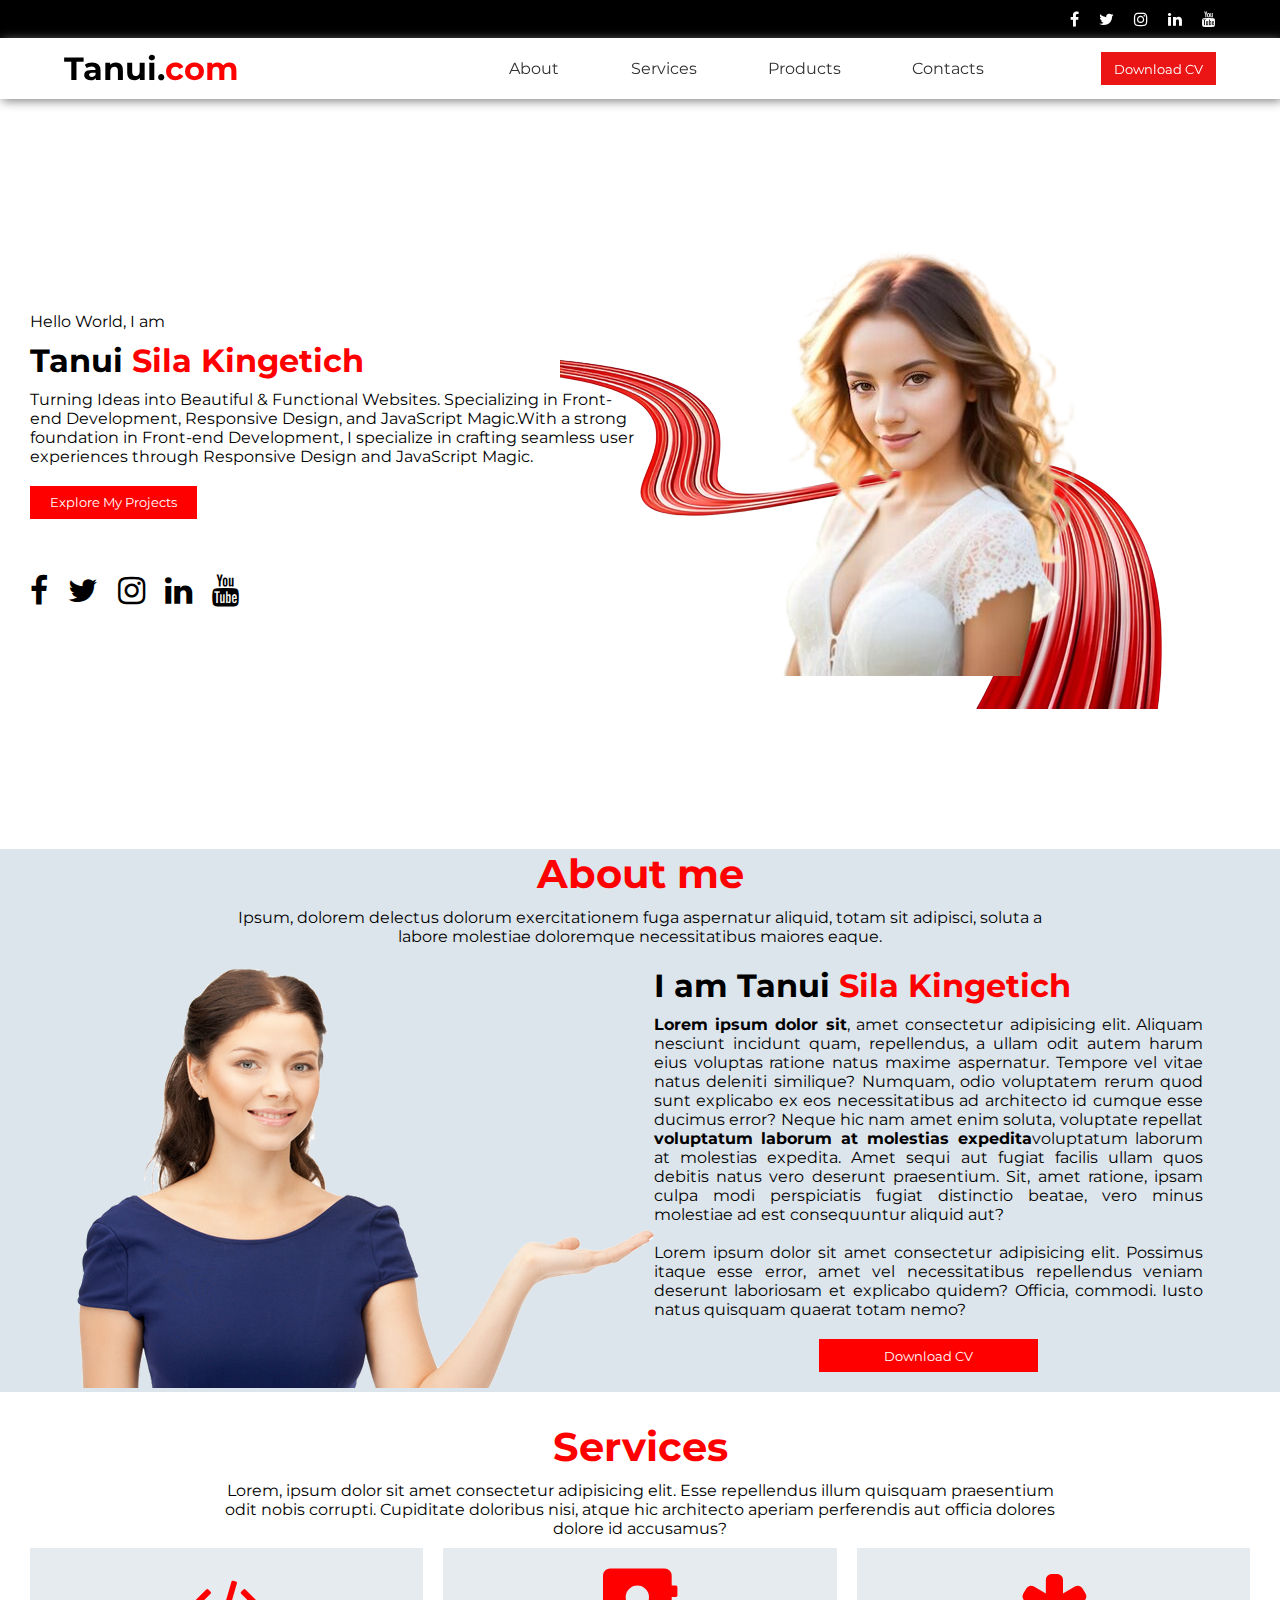
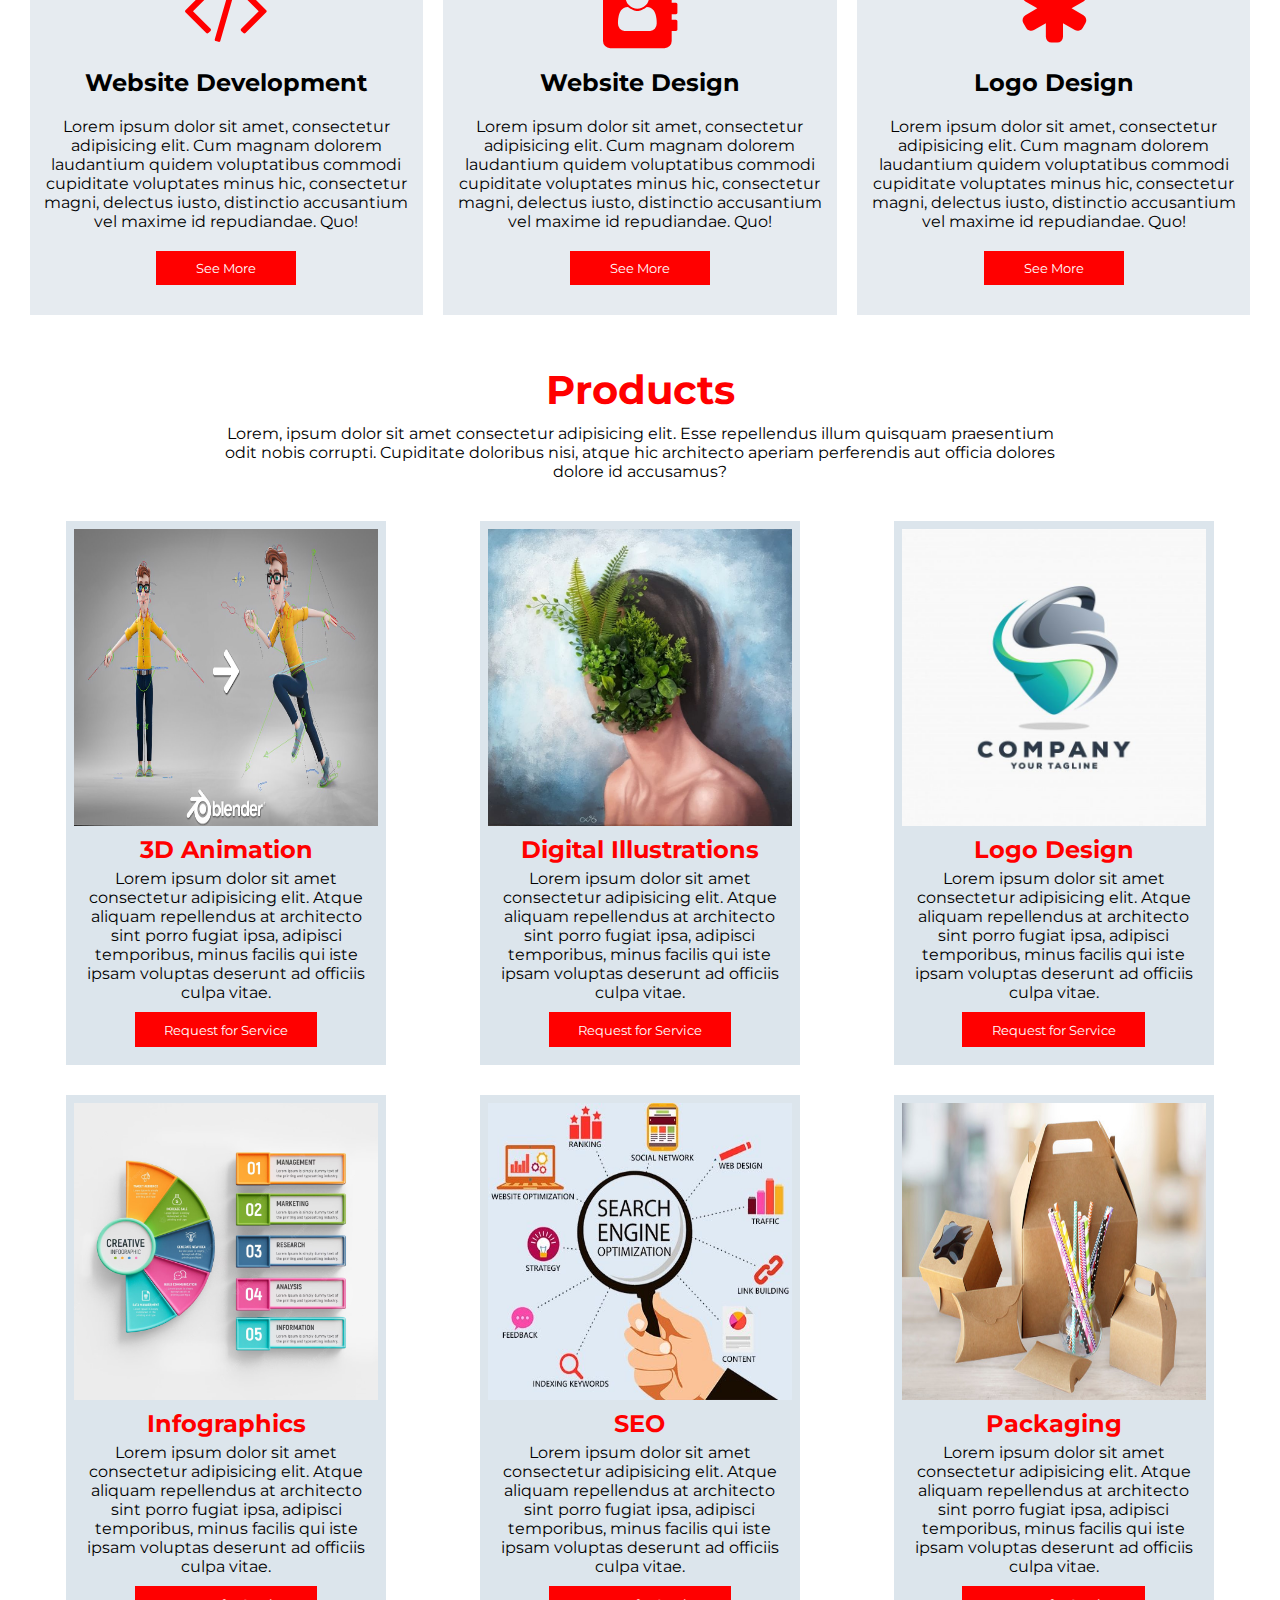
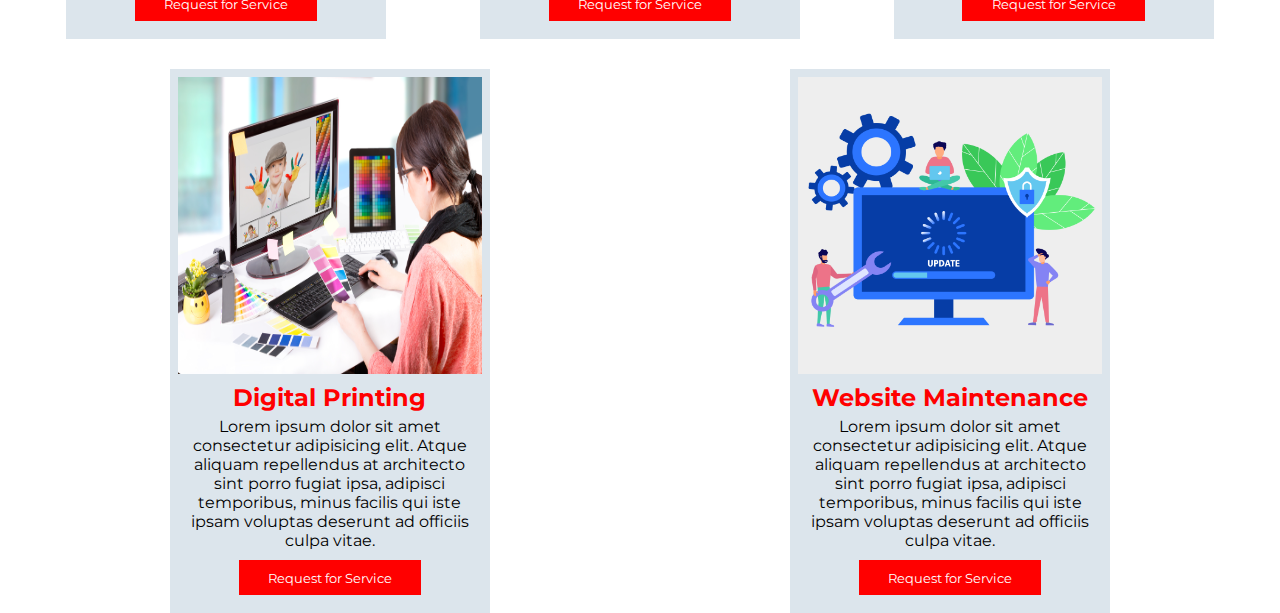
==== index.html @ 4ae43ca6 "Sixth Commit" ====
<!DOCTYPE html>
<html lang="en">
<head>
    <meta charset="UTF-8">
    <meta name="viewport" content="width=device-width, initial-scale=1.0">
    <link rel="preconnect" href="https://fonts.googleapis.com">
    <link rel="preconnect" href="https://fonts.gstatic.com" crossorigin>


    <link rel="stylesheet" href="https://cdnjs.cloudflare.com/ajax/libs/font-awesome/4.7.0/css/font-awesome.min.css">

    <link rel="shortcut icon" href="favicon.ico" type="image/x-icon">
    <link rel="stylesheet" href="portfolio.css">
    <title>My Portfolio</title>
</head>
<body>
    <nav class="one">
        <i class="fa fa-facebook" aria-hidden="true"></i>
        <i class="fa fa-twitter" aria-hidden="true"></i>
        <i class="fa fa-instagram" aria-hidden="true"></i>
        <i class="fa fa-linkedin" aria-hidden="true"></i>
        <i class="fa fa-youtube" aria-hidden="true"></i>
    </nav>

   <nav>
        
        <h1 class="logo">Tanui.<span>com</span></h1>

        <label for="nav-toggle" class="toggle-btn">
            <i class="fa fa-bars" aria-hidden="true"></i>
        </label>
        <input type="checkbox" id="nav-toggle">
       <ul class="nav-links">
            <a href="#about">
                <li>About</li>
            </a>

            <a href="#services">
                <li>Services</li>
            </a>

            <a href="#products">
                <li>Products</li>
            </a>

            <a href="#contacts">
                <li>Contacts</li>
            </a>
       </ul>

       <button class="btn_nav">Download CV</button>
   </nav>

   <div class="hero">
       <div class="hero_content">
           <p>Hello World, I am</p>
           <h1 class="hero_name">
            Tanui <span>Sila Kingetich</span>
           </h1>
           <p>Turning Ideas into Beautiful &amp; Functional Websites. Specializing in Front-end Development, Responsive Design, and JavaScript Magic.With a strong foundation in Front-end Development, I specialize in crafting seamless user experiences through Responsive Design and JavaScript Magic.</p>

           <button class="cta">Explore My Projects</button>

           <div class="icons">
                <i class="fa fa-facebook" aria-hidden="true"></i>
                <i class="fa fa-twitter" aria-hidden="true"></i>
                <i class="fa fa-instagram" aria-hidden="true"></i>
                <i class="fa fa-linkedin" aria-hidden="true"></i>
                <i class="fa fa-youtube" aria-hidden="true"></i>
           </div>
       </div>
       <!-- <img src="images/Red Art.png" alt="" class="red_art"> -->
       <img src="images/red line art.png" alt="" class="red_line_art">
       <img src="images/hero.png" alt="" class="hero_bg">
   </div>

   <div class="section about">
        <h1 class="section_header">
            About me
        </h1>
        <p class="section_text">
        Ipsum, dolorem delectus dolorum exercitationem fuga aspernatur aliquid, totam sit adipisci, soluta a labore molestiae doloremque necessitatibus maiores eaque.
        </p>
    
        <div class="about_me">
            <img src="images/Lady-PNG-Picture.png" alt="" class="about_art">
            <div class="aside">
                <h1 class="hero_name">
                I am Tanui <span>Sila Kingetich</span>
                </h1>
            
                <p><b>Lorem ipsum dolor sit</b>, amet consectetur adipisicing elit. Aliquam nesciunt incidunt quam, repellendus, a ullam odit autem harum eius voluptas ratione natus maxime aspernatur. Tempore vel vitae natus deleniti similique?
                Numquam, odio voluptatem rerum quod sunt explicabo ex eos necessitatibus ad architecto id cumque esse ducimus error? Neque hic nam amet enim soluta, voluptate repellat <b>voluptatum laborum at molestias expedita</b>voluptatum laborum at molestias expedita.
                Amet sequi aut fugiat facilis ullam quos debitis natus vero deserunt praesentium. Sit, amet ratione, ipsam culpa modi perspiciatis fugiat distinctio beatae, vero minus molestiae ad est consequuntur aliquid aut?</p>
                <br>
                <p>Lorem ipsum dolor sit amet consectetur adipisicing elit. Possimus itaque esse error, amet vel necessitatibus repellendus veniam deserunt laboriosam et explicabo quidem? Officia, commodi. Iusto natus quisquam quaerat totam nemo?</p>

                <button>Download CV</button>
            </div>
        </div>
   </div>

   <div class="section">
    <h1 class="section_header">Services</h1>
    <p class="section_text">Lorem, ipsum dolor sit amet consectetur adipisicing elit. Esse repellendus illum quisquam praesentium odit nobis corrupti. Cupiditate doloribus nisi, atque hic architecto aperiam perferendis aut officia dolores dolore id accusamus?</p>
    <div class="services">
        <div class="card">
         <i class="fa fa-code" aria-hidden="true"></i>
         <h2>Website Development</h2>
         <p>Lorem ipsum dolor sit amet, consectetur adipisicing elit. Cum magnam dolorem laudantium quidem voluptatibus commodi cupiditate voluptates minus hic, consectetur magni, delectus iusto, distinctio accusantium vel maxime id repudiandae. Quo!</p>
         <button class="card_btn">See More</button>
        </div>
 
        <div class="card">
         <i class="fa fa-address-book" aria-hidden="true"></i>
         <h2>Website Design</h2>
         <p>Lorem ipsum dolor sit amet, consectetur adipisicing elit. Cum magnam dolorem laudantium quidem voluptatibus commodi cupiditate voluptates minus hic, consectetur magni, delectus iusto, distinctio accusantium vel maxime id repudiandae. Quo!</p>
         <button class="card_btn">See More</button>
        </div>
 
        <div class="card">
         <i class="fa fa-asterisk" aria-hidden="true"></i>
         <h2>Logo Design</h2>
         <p>Lorem ipsum dolor sit amet, consectetur adipisicing elit. Cum magnam dolorem laudantium quidem voluptatibus commodi cupiditate voluptates minus hic, consectetur magni, delectus iusto, distinctio accusantium vel maxime id repudiandae. Quo!</p>
         <button class="card_btn">See More</button>
        </div>
    </div>
   </div>

   <div class="section">
        <h1 class="section_header">Products</h1>
        <p class="section_text">Lorem, ipsum dolor sit amet consectetur adipisicing elit. Esse repellendus illum quisquam praesentium odit nobis corrupti. Cupiditate doloribus nisi, atque hic architecto aperiam perferendis aut officia dolores dolore id accusamus?</p>

        <div class="products">
            <div class="cards">
                <img src="images/products/3D Anim.jpg" alt="" class="card_img">
                <h2 class="card_header">3D Animation</h2>
                <p>Lorem ipsum dolor sit amet consectetur adipisicing elit. Atque aliquam repellendus at architecto sint porro fugiat ipsa, adipisci temporibus, minus facilis qui iste ipsam voluptas deserunt ad officiis culpa vitae.</p>
                <button class="card_btn">Request for Service</button>
            </div>

            <div class="cards">
                <img src="images/products/Digital Illustrations.jpg" alt="" class="card_img">
                <h2 class="card_header">Digital Illustrations</h2>
                <p>Lorem ipsum dolor sit amet consectetur adipisicing elit. Atque aliquam repellendus at architecto sint porro fugiat ipsa, adipisci temporibus, minus facilis qui iste ipsam voluptas deserunt ad officiis culpa vitae.</p>
                <button class="card_btn">Request for Service</button>
            </div>

            <div class="cards">
                <img src="images/products/logo.jpg" alt="" class="card_img">
                <h2 class="card_header">Logo Design</h2>
                <p>Lorem ipsum dolor sit amet consectetur adipisicing elit. Atque aliquam repellendus at architecto sint porro fugiat ipsa, adipisci temporibus, minus facilis qui iste ipsam voluptas deserunt ad officiis culpa vitae.</p>
                <button class="card_btn">Request for Service</button>
            </div>

            <div class="cards">
                <img src="images/products/Infographics.jpg" alt="" class="card_img">
                <h2 class="card_header">Infographics</h2>
                <p>Lorem ipsum dolor sit amet consectetur adipisicing elit. Atque aliquam repellendus at architecto sint porro fugiat ipsa, adipisci temporibus, minus facilis qui iste ipsam voluptas deserunt ad officiis culpa vitae.</p>
                <button class="card_btn">Request for Service</button>
            </div>

            <div class="cards">
                <img src="images/products/SEO.jfif" alt="" class="card_img">
                <h2 class="card_header">SEO</h2>
                <p>Lorem ipsum dolor sit amet consectetur adipisicing elit. Atque aliquam repellendus at architecto sint porro fugiat ipsa, adipisci temporibus, minus facilis qui iste ipsam voluptas deserunt ad officiis culpa vitae.</p>
                <button class="card_btn">Request for Service</button>
            </div>

            <div class="cards">
                <img src="images/products/Packaging.jpg" alt="" class="card_img">
                <h2 class="card_header">Packaging</h2>
                <p>Lorem ipsum dolor sit amet consectetur adipisicing elit. Atque aliquam repellendus at architecto sint porro fugiat ipsa, adipisci temporibus, minus facilis qui iste ipsam voluptas deserunt ad officiis culpa vitae.</p>
                <button class="card_btn">Request for Service</button>
            </div>

            <div class="cards">
                <img src="images/products/Print.jpg" alt="" class="card_img">
                <h2 class="card_header">Digital Printing</h2>
                <p>Lorem ipsum dolor sit amet consectetur adipisicing elit. Atque aliquam repellendus at architecto sint porro fugiat ipsa, adipisci temporibus, minus facilis qui iste ipsam voluptas deserunt ad officiis culpa vitae.</p>
                <button class="card_btn">Request for Service</button>
            </div>

            <div class="cards">
                <img src="images/products/Website Maintenance and Support.png" alt="" class="card_img">
                <h2 class="card_header">Website Maintenance</h2>
                <p>Lorem ipsum dolor sit amet consectetur adipisicing elit. Atque aliquam repellendus at architecto sint porro fugiat ipsa, adipisci temporibus, minus facilis qui iste ipsam voluptas deserunt ad officiis culpa vitae.</p>
                <button class="card_btn">Request for Service</button>
            </div>
        </div>
   </div>
</body>
</html>
---- portfolio.css ----
@import url('https://fonts.googleapis.com/css2?family=Alata&family=Montserrat:ital,wght@0,100;0,200;0,300;0,400;0,500;0,600;0,700;0,800;0,900;1,100;1,200;1,300;1,400;1,600;1,700;1,800;1,900&family=Poppins:ital,wght@0,100;0,400;0,500;0,600;0,700;0,800;0,900;1,100;1,400;1,500;1,600;1,700;1,800;1,900&family=Roboto:ital,wght@0,100;0,300;0,400;0,500;0,700;0,900;1,100;1,300;1,400;1,500;1,700;1,900&display=swap');

*{
    font-family: Montserrat;
    padding: 0px;
    margin: 0px;
    box-sizing: border-box;
}

/* ################################################################# */

/* HEADER SECTION */

/* ################################################################# */
.one{
    background-color: #000000;
    color: white;
    justify-content: end;
    gap: 20px;
}

/* ################################################################# */

/* NAV SECTION */

/* ################################################################# */
nav{
    display: flex;
    box-shadow: 2px 2px 10px gray;
    justify-content: space-between;
    background-color: white;
    padding: 11px 5%;
    align-items: center;
    position: sticky;
    top: 0px;
    z-index: 12;
}
.logo{
    font-size: 2rem;
    position: relative;
}
span{
    color: red;
}
ul{
    display: flex;
    gap: 15%;
    list-style: none;
}

a{
    text-decoration: none;
    color: rgb(51, 48, 48);
}
li{
    padding: 10px;
}
li:hover{
    background-color: red;
    color: white;
}

.btn_nav{
    width: 10%;
    height: 33px;
    border: none;
    outline: none;
    transition: .2s;
    background-color: rgb(235, 21, 21);
    color: white;
}
.btn_nav:hover{
    background-color: rgb(175, 9, 9);
    color: white;
}

/* Add this style to control the toggle button */
.toggle-btn {
    background: none;
    border: none;
    cursor: pointer;
    font-size: 1.5rem;
    display: none;
}

/* Hide the nav links initially */
.nav-links {
    display: flex;
}
#nav-toggle{
    display: none;
}

/* Media query for small screens */
@media screen and (max-width: 960px) {
    .nav-links {
        display: flex;
        justify-content: start;
        gap: 0px;
    }
    .btn_nav{
        display: none;
    }
}
/* Media query for small screens */
@media screen and (max-width: 768px) {
    .toggle-btn {
        display: block;
        margin-left: auto;
    }

    .btn_nav{
        display: none;
    }

    /* Show the navigation links when the toggle is checked */
    input[type="checkbox"]:checked + .nav-links {
        display: flex;
        flex-direction: column;
        gap: 10px;
        position: absolute;
        top: 62px;
        right: 0;
        background-color: white;
        width: 100%;
        box-shadow: 2px 2px 10px gray;
        padding: 10px;
        z-index: 11;
    }

    .nav-links a {
        color: rgb(51, 48, 48);
    }

    .nav-links{
        display: none;
    }

    /* Adjust position of Download CV button */
    .btn_nav {
        width: 100%;
        margin-top: 10px;
    }
}
/* ################################################################# */

/* HERO SECTION */

/* ################################################################# */

.hero{
    height: 80vh;
    display: flex;
    align-items: center;
    padding: 30px;
    position: relative;
}
.hero_name{
    margin: 10px 0px;
}
.hero_content{
    width: 50%;
}
.cta{
    margin: 20px 0px;
    color: white;
    background-color: red;
    height: 33px;
    padding:0px 20px;
    border:none;
    outline: none;
}
.cta:hover{
    background-color: rgb(230, 62, 62);
}
.icons{
    display: flex;
    gap: 20px;
    margin-top: 4vh;
}
.icons .fa{
    font-size: 2rem;
    color: rgb(0, 0, 0);
}
.icons .fa:hover{
    color: red;
}


.red_line_art{
    position: absolute;
    right: 70px;   
    bottom: 110px;    
    z-index: -1;                                                          
}
/* Media query for small screens */
@media screen and (max-width: 960px) {
    .hero{
        height: 80vh;
        display: flex;
        align-items: center;
        padding: 30px;
        position: relative;
    } 
    .red_line_art{
        position: absolute;
        right: 0px;   
       top: 190px;    
        z-index: -1;  
        width: 150%;                                                        
    }
    .hero_bg{
        position: absolute;
        top:180px;
        right: -200px;
    }
    .hero_content{
        width: 50%;
    }
    .hero_content{
        width: 60%;
    }
}
/* ################################################################# */

/* ABOUT ME */

/* ################################################################# */

.section{
    width: 100%;
    /* background-image: radial-gradient(rgb(197, 189, 189),rgb(4, 144, 144)); */
}
.about{
    background-color: rgb(220, 229, 236);
}
.section .section_header{
    color: red;
    text-align: center;
    font-size: 2.5rem;
}
.section_text{
    text-align: center;
    width: 100%;
    margin:10px auto;
}
.about_me{
    display: flex;
    justify-content: space-between;
    padding:0px 6%;
    align-items: center;
    position: relative;
    
}
.aside{
    width: 50%;
}
.aside p{
    text-align: justify;
}
.aside button{
    background-color: red;
    width: 40%;
    margin:20px auto;
    display: block;
    color: white;
    border: none;
    height: 33px;
}
.aside button:hover{
    background-color: rgb(209, 26, 26);
}

/* Media query for small screens */
@media screen and (max-width: 768px) {
    .section_text{
        text-align: center;
        /* width: 100%; */
        /* margin:10px auto; */
    }
    .about_me{
        display: flex;
        flex-direction: column;
        padding:0px 6%;
        align-items: center;
        position: relative;  
    }
    .hero_name{
        font-size: 1.5rem;
        margin-bottom: 30px;
    }
    .about_art{
        width:100%;
    }
    .aside{
        width: 100%;
    }
}

/* ################################################################# */

/* SERVICES */

/* ################################################################# */
.section_header{
    text-align: center;
    color: red;
    margin-top: 30px;
}

.section_text{
    width: 65%;
}
.services{
    display: flex;
    justify-content:space-around;
    align-items: center;
    flex-wrap: wrap;

    gap: 1%;
    width: 96%;
    margin: auto;
}
.services .card{
    width: 32%;
    background-color: rgb(230, 235, 240);
    padding: 10px;
    text-align: center;
    transition: all .3s;
    min-width: 320px;
    justify-content: space-around;
    margin-bottom: 20px;
}
.services .card:hover{
    box-shadow:1px 1px 10px gray;
}
.services .card .fa{
    font-size: 5rem;
    text-align: center;
    display: block;
    margin: 10px;
    color: red;
}
.services .card h2{
    margin: 20px 0px;
}
.services .card .card_btn{
    margin: 20px 0px;
    height: 34px;
    padding: 0px 40px;
    border: none;
    background-color: red;
    color: white;
}
.services .card .card_btn:hover{
    background-color: rgb(204, 58, 58);
}



/* ################################################################# */

/* Products */

/* ################################################################# */


.products{
    display: flex;
    justify-content:space-around;
    align-items: center;
    flex-wrap: wrap;

    gap: 1%;
    width: 96%;
    margin: auto;
}

.products .cards{
    width:24%;
    margin-top: 30px;
    text-align: center;
    padding: 8px;
    background-color: rgb(220, 229, 236);
    min-width:320px;
    /* max-width: 450px; */
}

.products .cards .card_img{
    width: 100%;
    height:33vh;
}
.products .cards  .card_header{
    margin: 5px 0px;
    color: red;
}

.products .cards .card_btn{
    background-color: red;
    color: white;
    width: 60%;
    margin:10px 0px;
    height: 35px;
    border: none;
}
.products .cards .card_btn:hover{
    background-color: rgb(211, 40, 40);
}
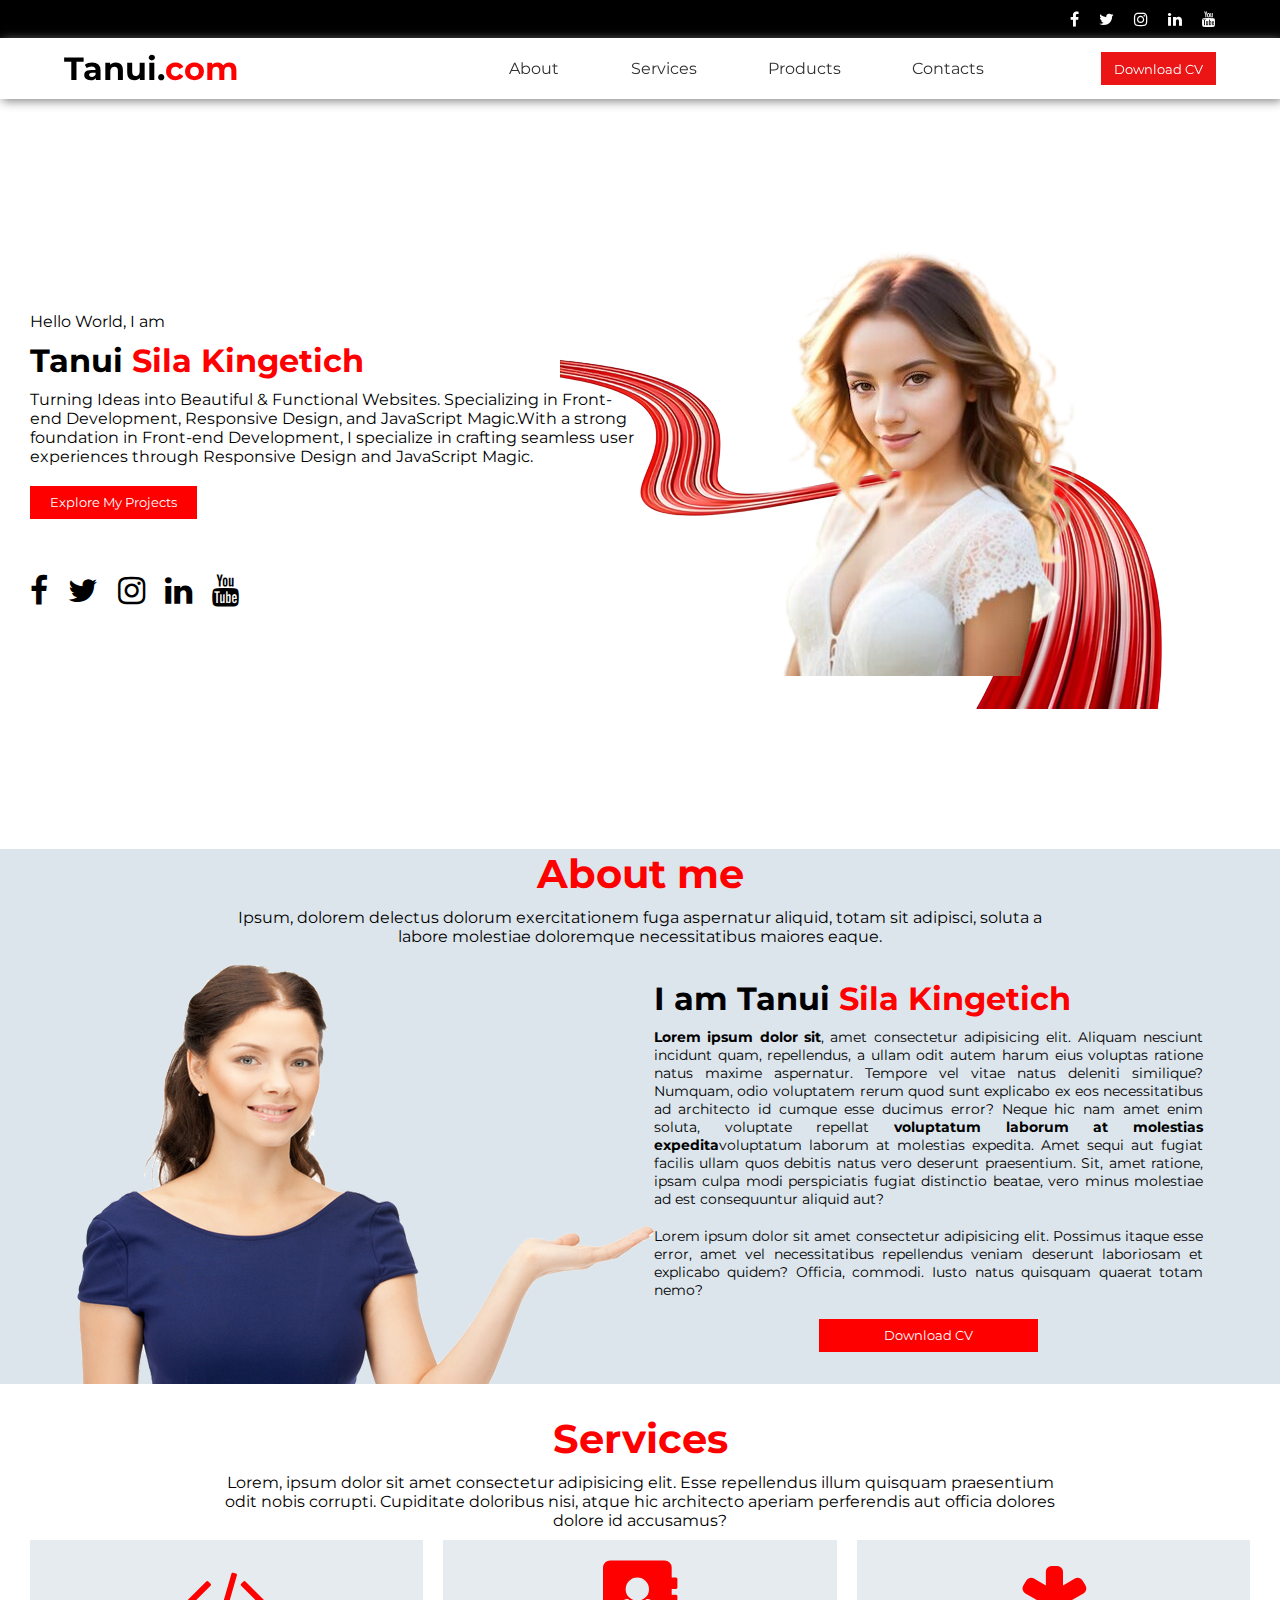
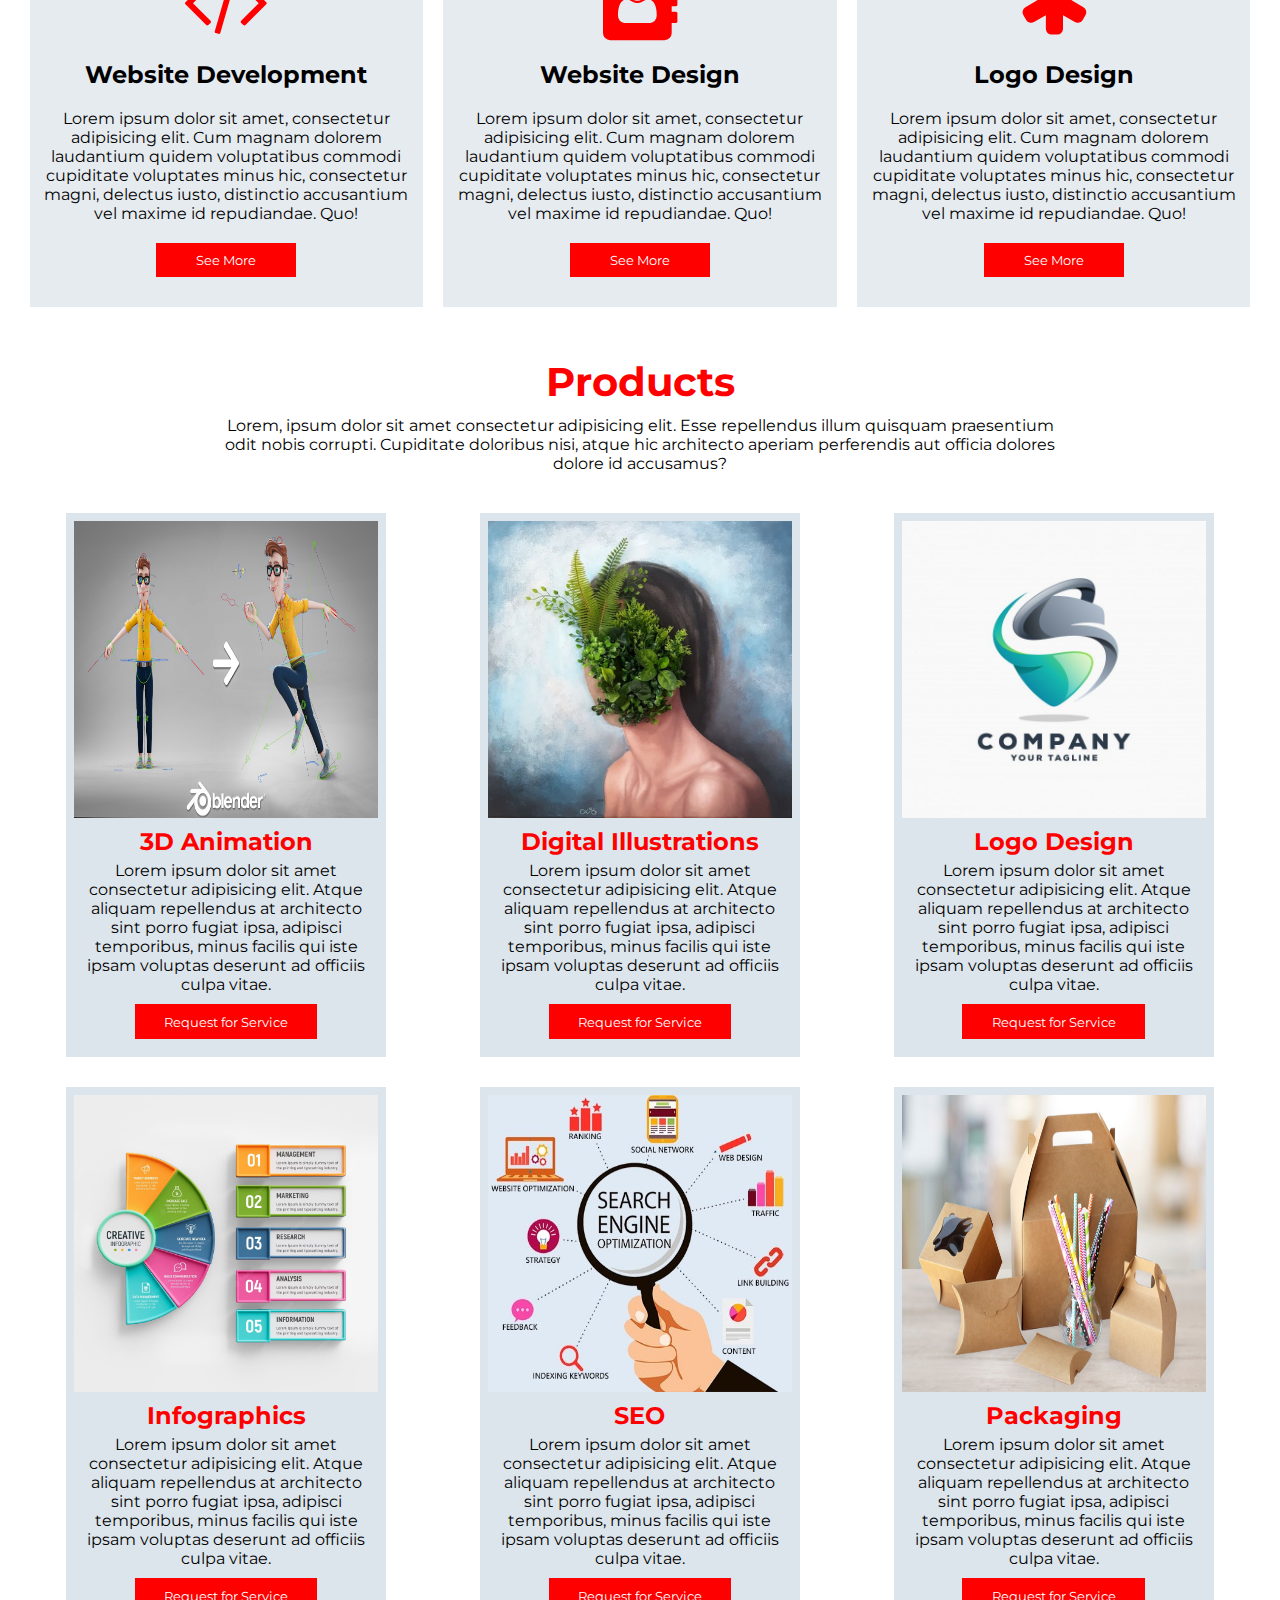
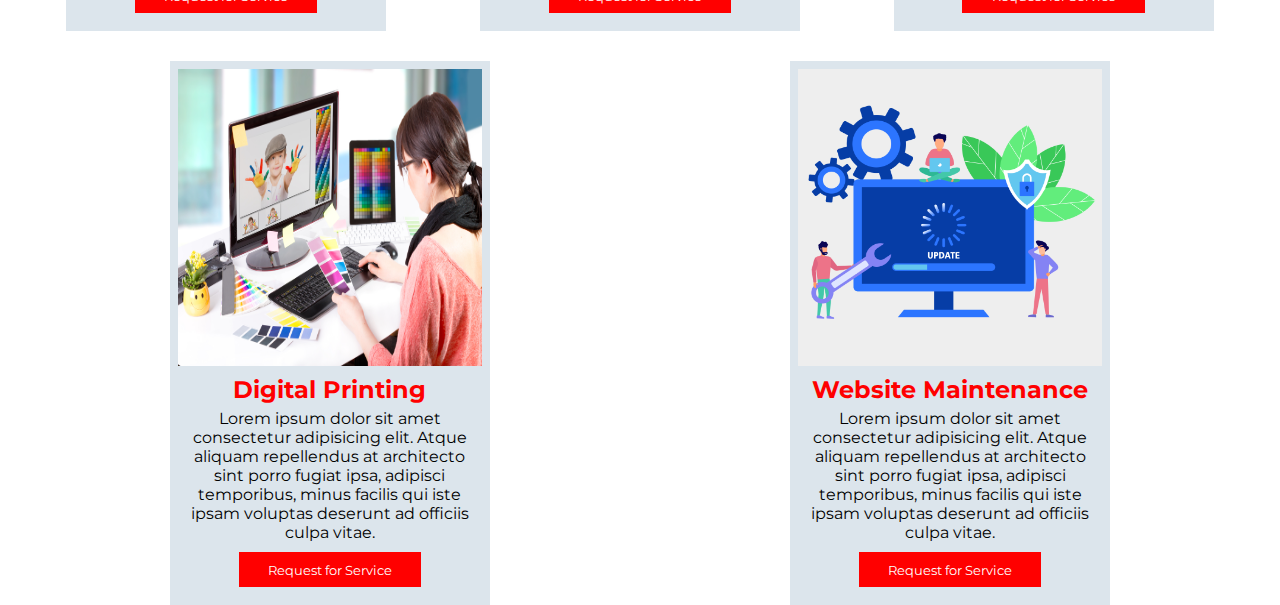
==== commit e684e0ac: "Seventh Commit" ====
--- a/index.html
+++ b/index.html
@@ -29,7 +29,7 @@
         <label for="nav-toggle" class="toggle-btn">
             <i class="fa fa-bars" aria-hidden="true"></i>
         </label>
-        <input type="checkbox" id="nav-toggle">
+        <input type="checkbox" id="nav-toggle" style="display: none;">
        <ul class="nav-links">
             <a href="#about">
                 <li>About</li>
--- a/portfolio.css
+++ b/portfolio.css
@@ -257,6 +257,7 @@
 }
 .aside p{
     text-align: justify;
+    font-size: .9rem;
 }
 .aside button{
     background-color: red;
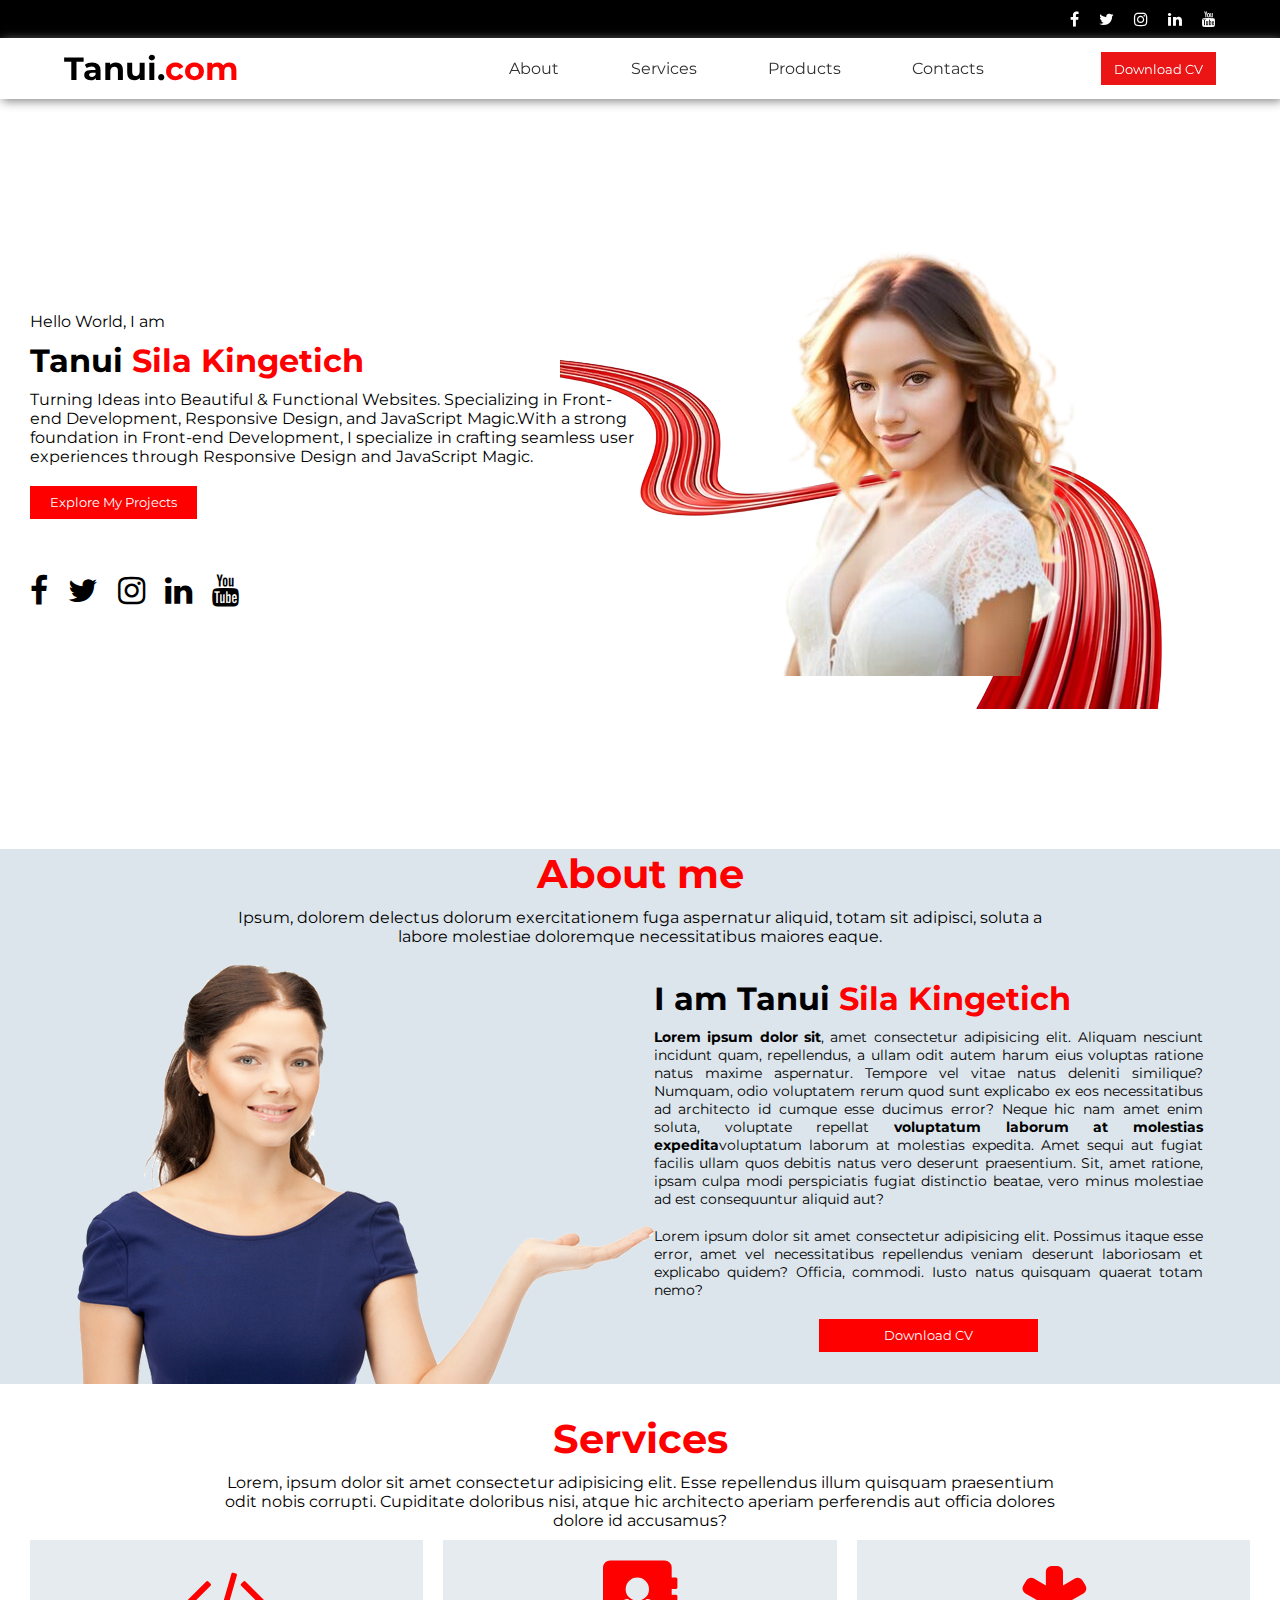
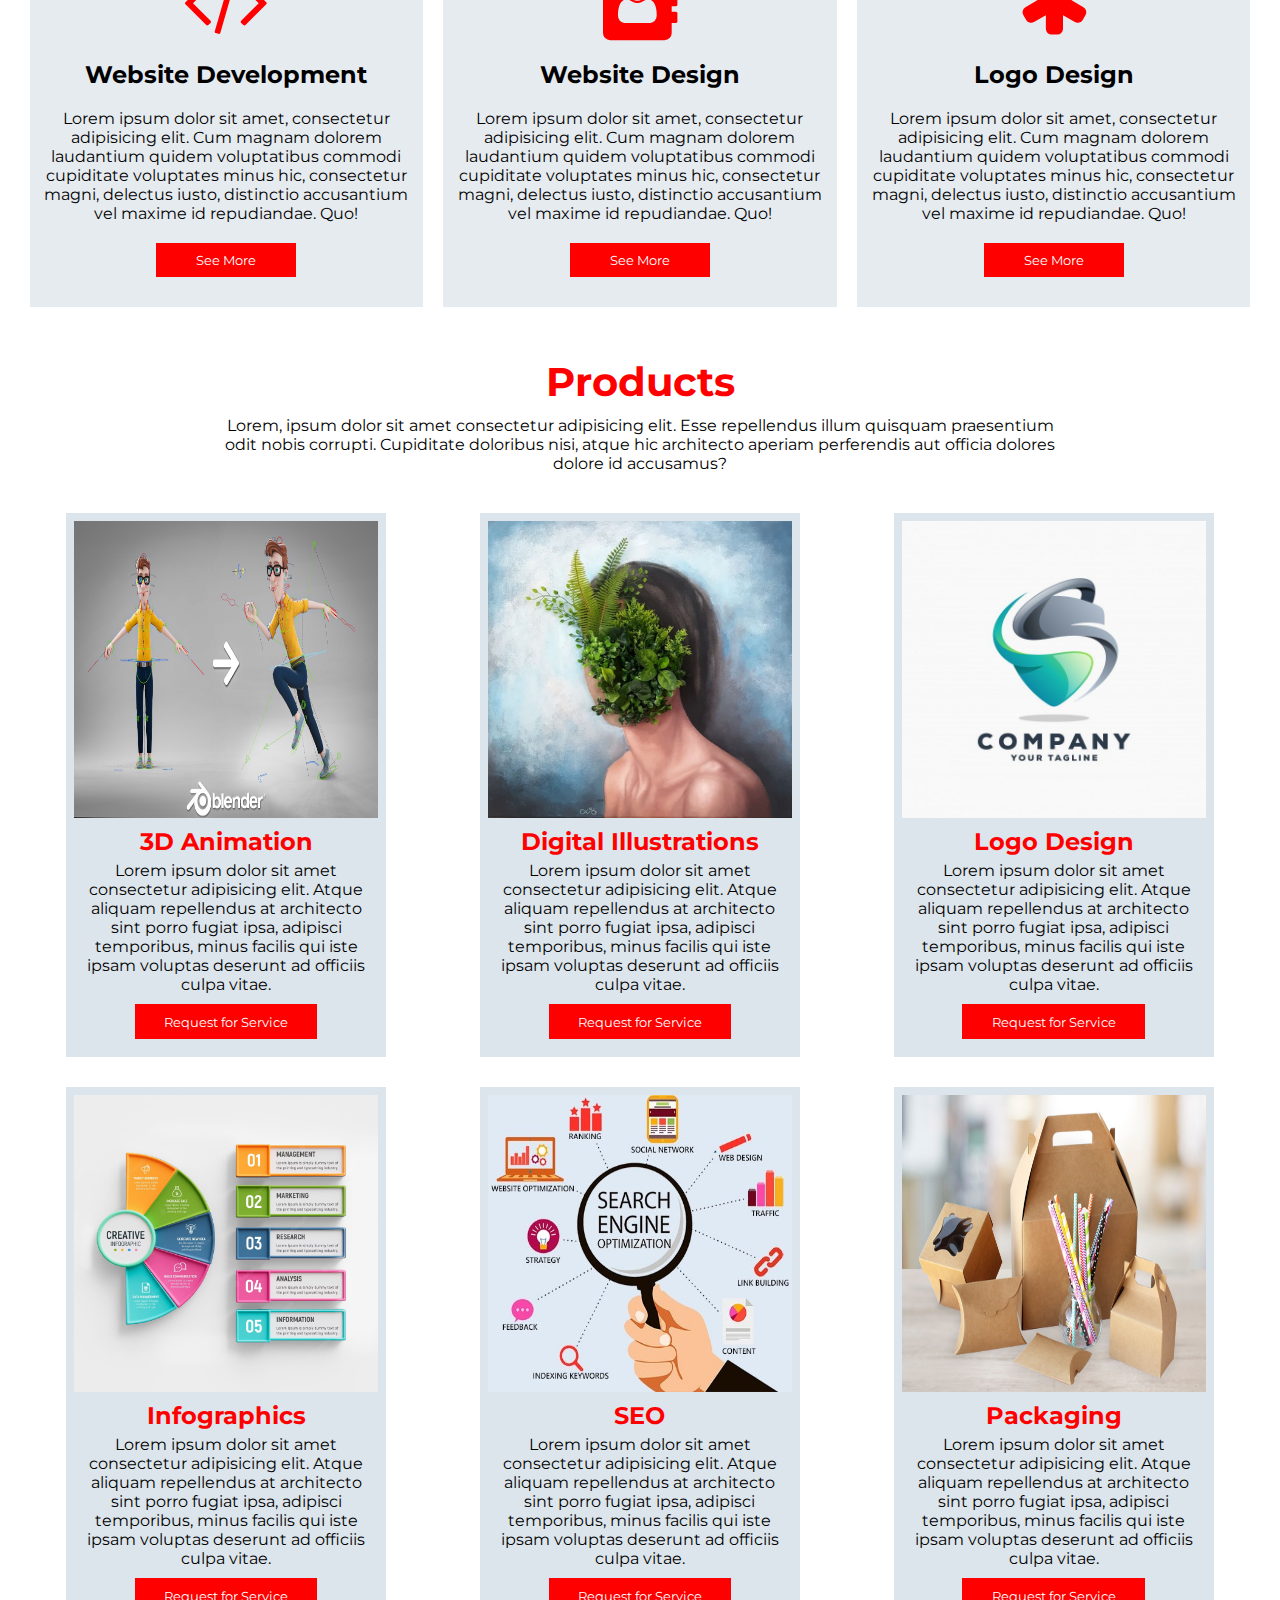
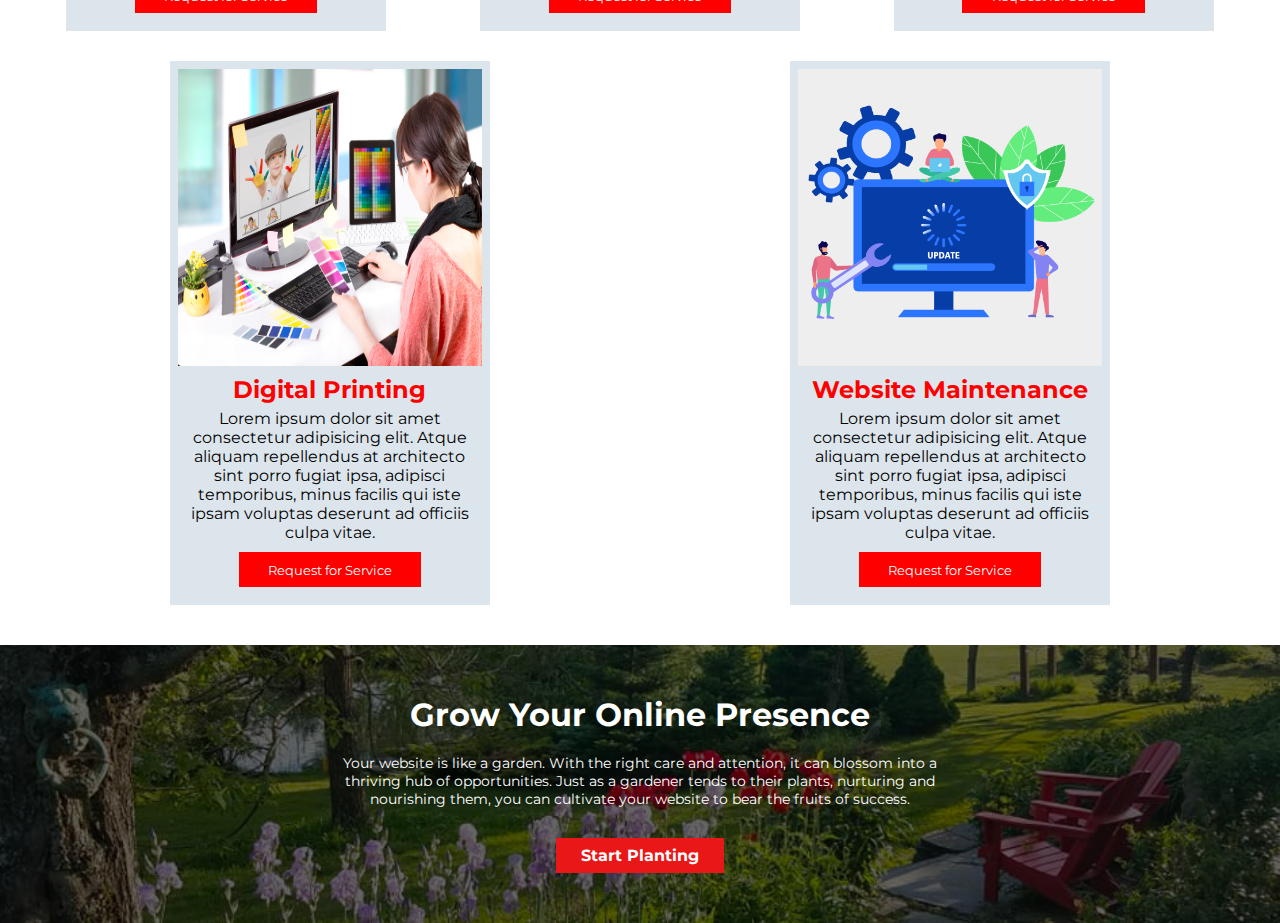
==== commit b60e6d29: "Tenth Commit" ====
--- a/index.html
+++ b/index.html
@@ -22,15 +22,14 @@
         <i class="fa fa-youtube" aria-hidden="true"></i>
     </nav>
 
-   <nav>
-        
+    <nav>
         <h1 class="logo">Tanui.<span>com</span></h1>
 
         <label for="nav-toggle" class="toggle-btn">
             <i class="fa fa-bars" aria-hidden="true"></i>
         </label>
         <input type="checkbox" id="nav-toggle" style="display: none;">
-       <ul class="nav-links">
+        <ul class="nav-links">
             <a href="#about">
                 <li>About</li>
             </a>
@@ -49,7 +48,7 @@
        </ul>
 
        <button class="btn_nav">Download CV</button>
-   </nav>
+    </nav>
 
    <div class="hero">
        <div class="hero_content">
@@ -189,5 +188,14 @@
             </div>
         </div>
    </div>
+
+   <section class="cta-section">
+    <div class="cta-content">
+        <h2>Grow Your Online Presence</h2>
+        <p>Your website is like a garden. With the right care and attention, it can blossom into a thriving hub of opportunities. Just as a gardener tends to their plants, nurturing and nourishing them, you can cultivate your website to bear the fruits of success.</p>
+        <a href="#" class="cta-button">Start Planting</a>
+    </div>
+   </section>
+
 </body>
 </html>--- a/portfolio.css
+++ b/portfolio.css
@@ -196,29 +196,27 @@
 /* Media query for small screens */
 @media screen and (max-width: 960px) {
     .hero{
-        height: 80vh;
+        /* height: 80vh; */
         display: flex;
         align-items: center;
         padding: 30px;
         position: relative;
+        background-color: rgb(218, 210, 201);
+        max-width: 960px;
     } 
     .red_line_art{
-        position: absolute;
-        right: 0px;   
-       top: 190px;    
-        z-index: -1;  
-        width: 150%;                                                        
+       display: none;                                                       
     }
     .hero_bg{
         position: absolute;
-        top:180px;
-        right: -200px;
-    }
-    .hero_content{
-        width: 50%;
+        top:10px;
+        right: -180px;
+        z-index: -0;
     }
     .hero_content{
         width: 60%;
+        position: relative;
+        z-index: 1;
     }
 }
 /* ################################################################# */
@@ -406,4 +404,51 @@
 }
 .products .cards .card_btn:hover{
     background-color: rgb(211, 40, 40);
-}+}
+
+/* ################################################################# */
+
+/* CTA */
+
+/* ################################################################# */
+
+.cta-section {
+    margin-top: 40px;
+    background-image: url(images/cta.png);
+    background-color: rgba(0, 0, 0, 0.6); /* Add a semi-transparent black overlay */
+    background-blend-mode: overlay; /* Ensure the image and color blend well */
+    padding: 50px 0;
+    text-align: center;
+    color: white; /* Set text color to white */
+    background-repeat: no-repeat;
+    background-size: cover;
+    background-position: center;
+}
+.cta-content {
+    max-width: 600px;
+    margin: 0 auto;
+}
+
+.cta-content h2 {
+    font-size: 2rem;
+    margin-bottom: 20px;
+}
+
+.cta-content p {
+    font-size: .9rem;
+    color: #ffffff;
+    margin-bottom: 30px;
+}
+
+.cta-button {
+    display: inline-block;
+    padding: 8px 25px;
+    background-color: #e91717;
+    color: #fff; 
+    font-weight: bold;
+    transition: background-color 0.3s;
+}
+
+.cta-button:hover {
+    background-color: red;
+}
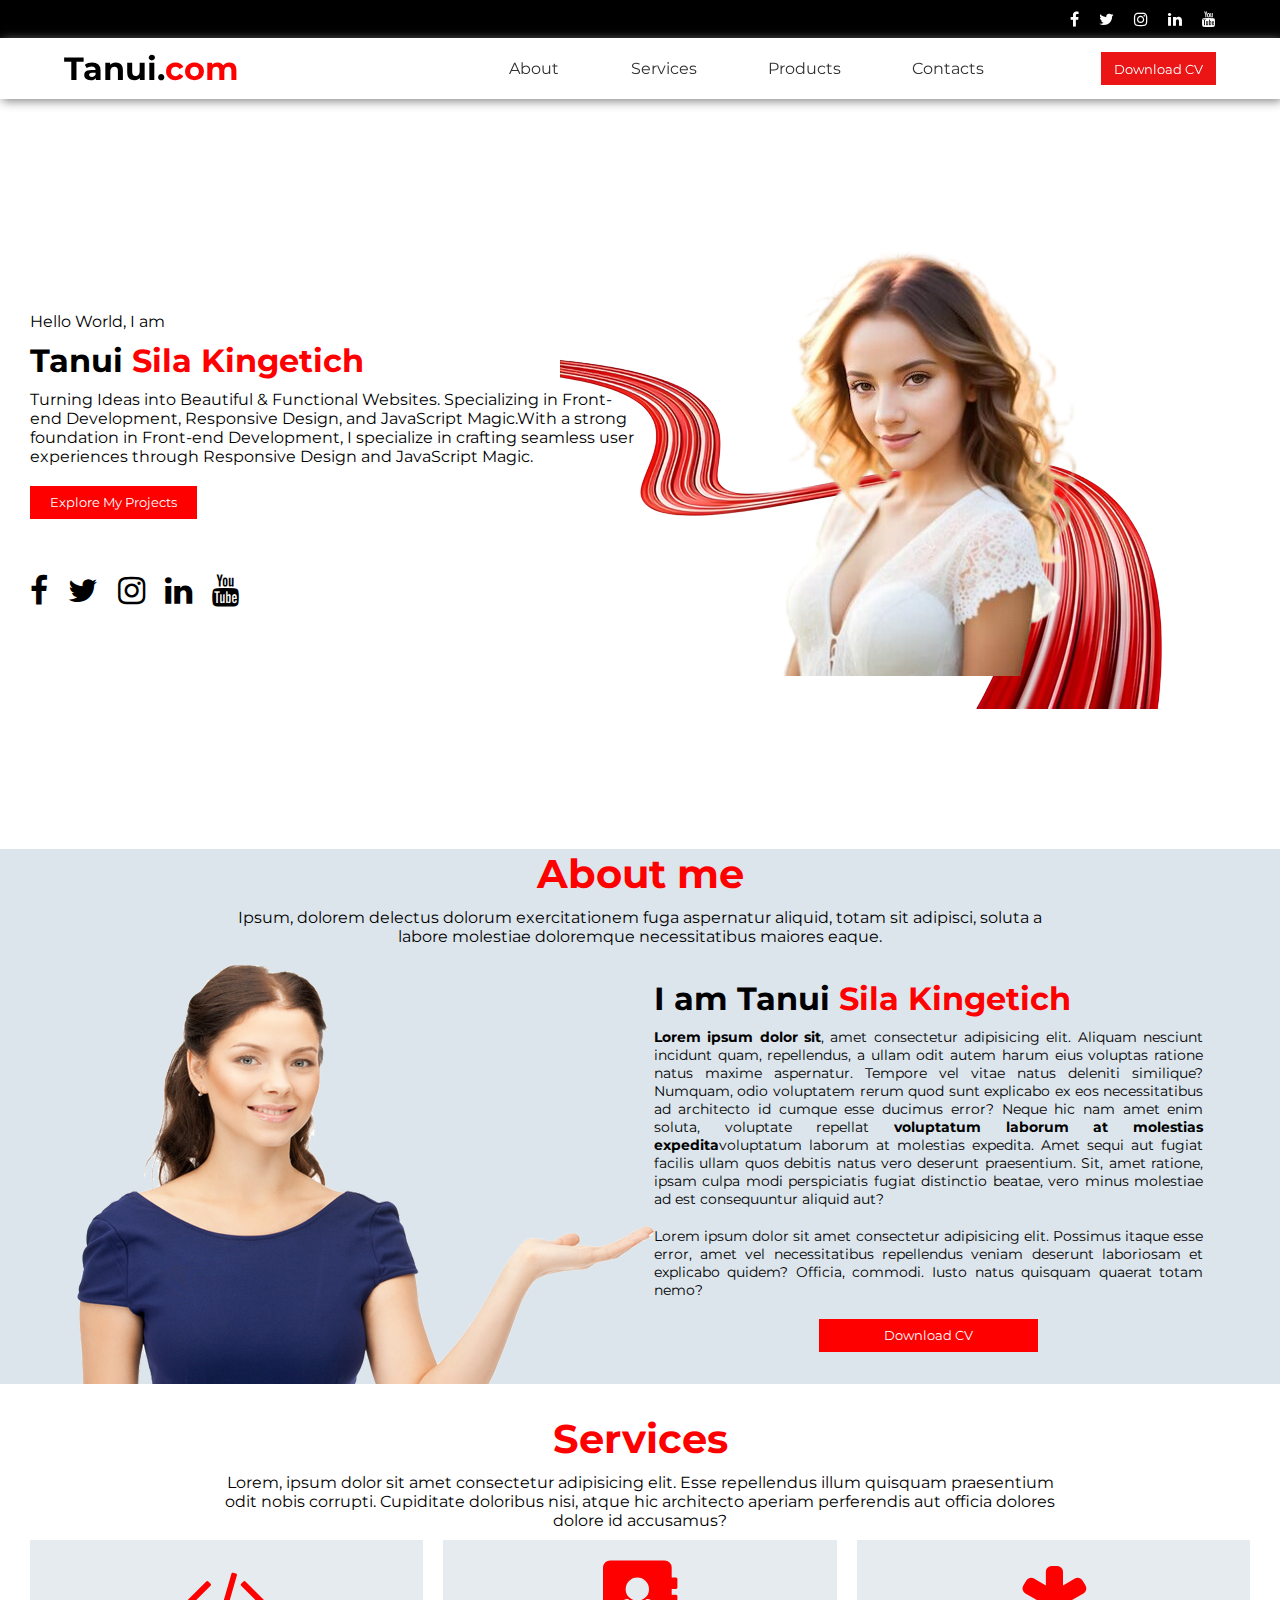
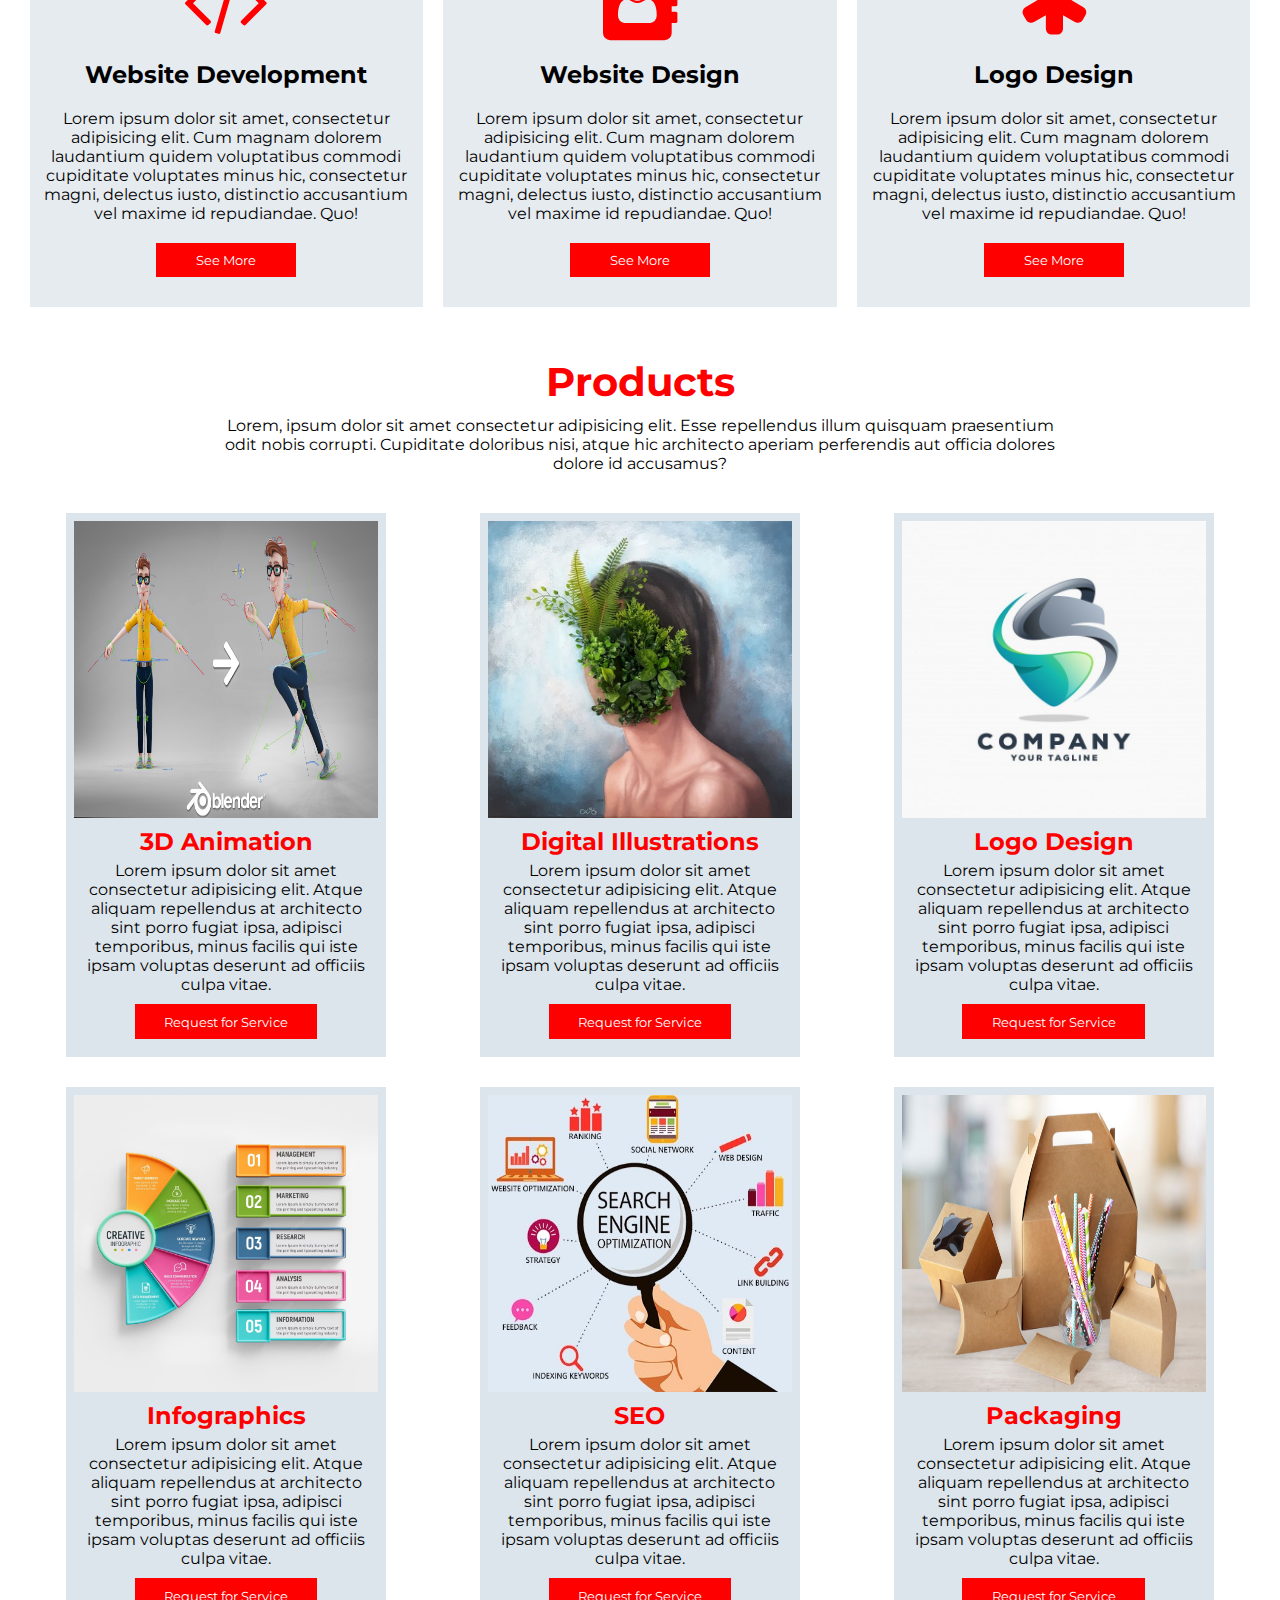
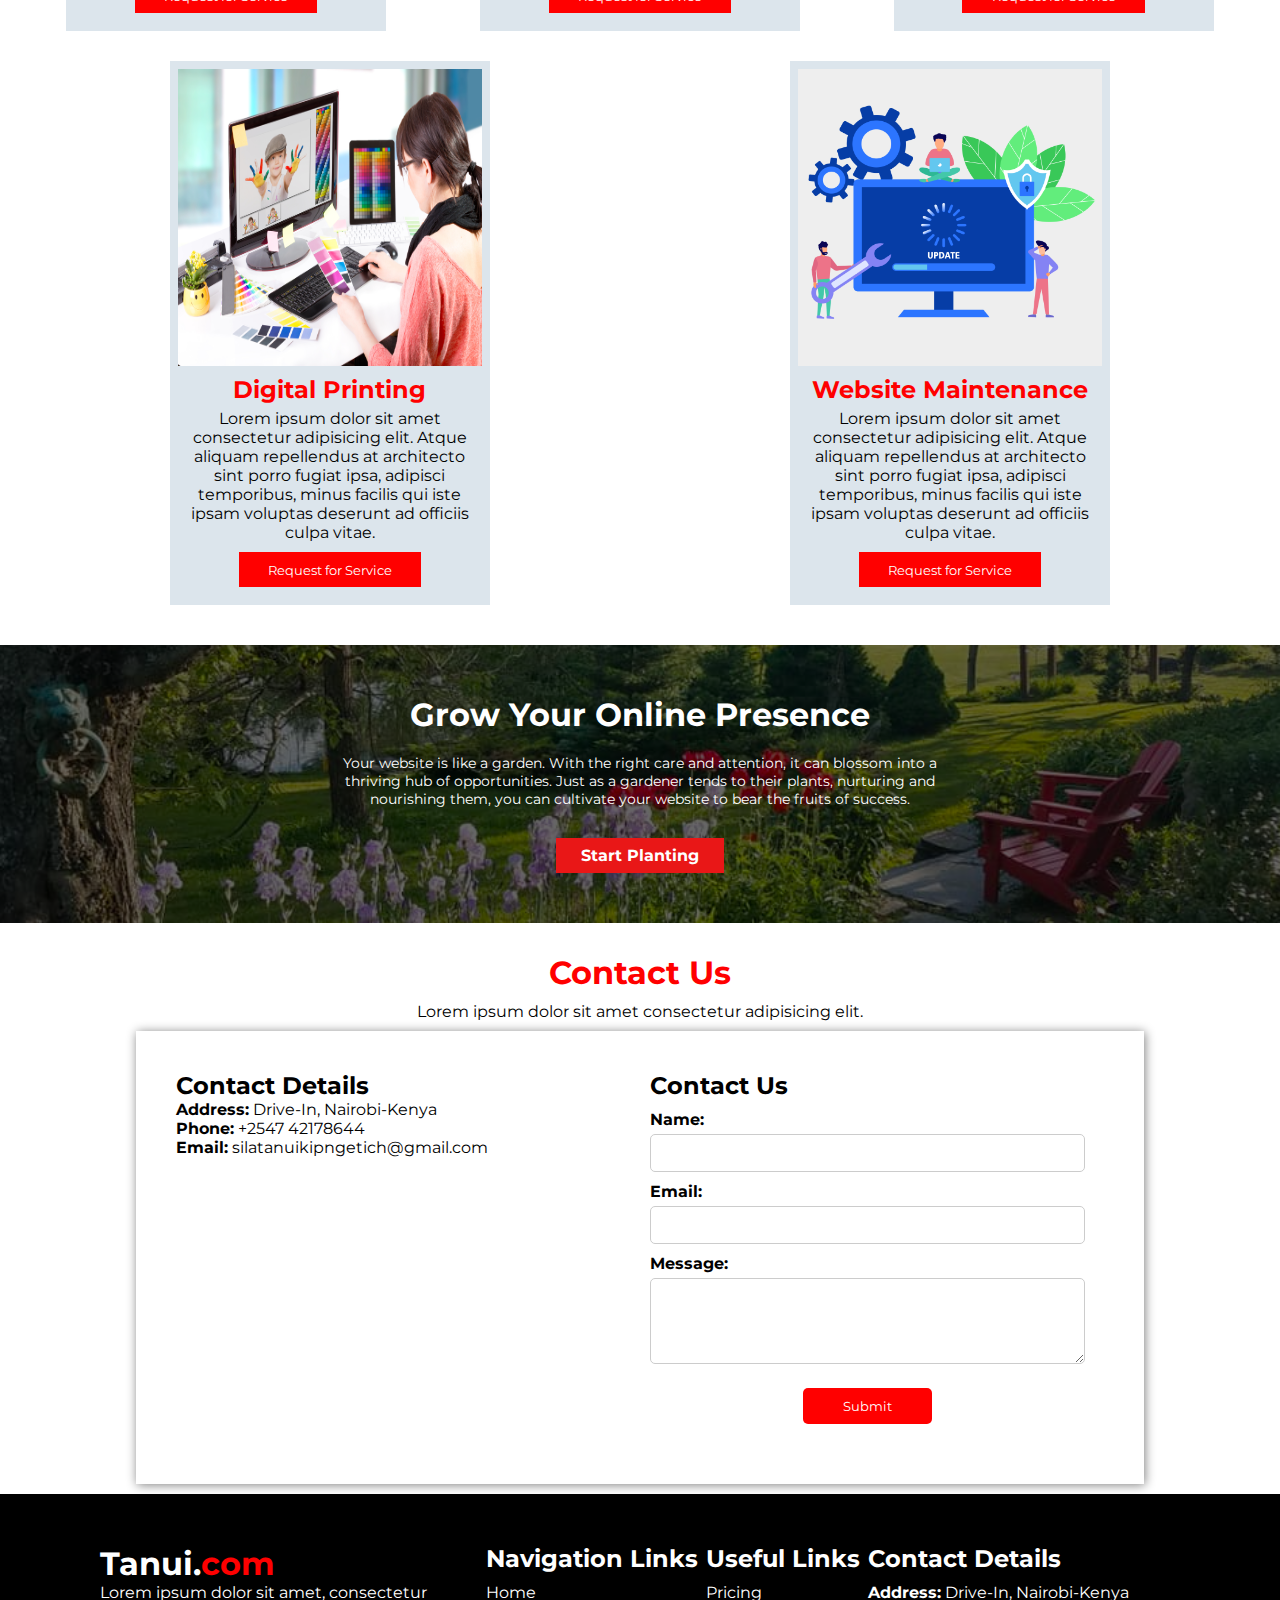
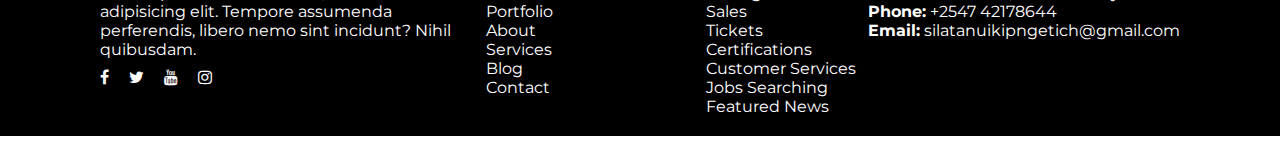
==== commit 0add5595: "Eleventh Commit" ====
--- a/index.html
+++ b/index.html
@@ -14,7 +14,8 @@
     <title>My Portfolio</title>
 </head>
 <body>
-    <nav class="one">
+    <!-- HEADER -->
+    <nav class="header">
         <i class="fa fa-facebook" aria-hidden="true"></i>
         <i class="fa fa-twitter" aria-hidden="true"></i>
         <i class="fa fa-instagram" aria-hidden="true"></i>
@@ -22,6 +23,7 @@
         <i class="fa fa-youtube" aria-hidden="true"></i>
     </nav>
 
+    <!-- NAVBAR -->
     <nav>
         <h1 class="logo">Tanui.<span>com</span></h1>
 
@@ -50,6 +52,7 @@
        <button class="btn_nav">Download CV</button>
     </nav>
 
+    <!-- HERO SECTION -->
    <div class="hero">
        <div class="hero_content">
            <p>Hello World, I am</p>
@@ -73,6 +76,7 @@
        <img src="images/hero.png" alt="" class="hero_bg">
    </div>
 
+   <!-- ABOUT ME SECTION -->
    <div class="section about">
         <h1 class="section_header">
             About me
@@ -99,6 +103,7 @@
         </div>
    </div>
 
+   <!-- SERVICES SECTION -->
    <div class="section">
     <h1 class="section_header">Services</h1>
     <p class="section_text">Lorem, ipsum dolor sit amet consectetur adipisicing elit. Esse repellendus illum quisquam praesentium odit nobis corrupti. Cupiditate doloribus nisi, atque hic architecto aperiam perferendis aut officia dolores dolore id accusamus?</p>
@@ -126,6 +131,7 @@
     </div>
    </div>
 
+   <!-- PRODUCTS SECTION -->
    <div class="section">
         <h1 class="section_header">Products</h1>
         <p class="section_text">Lorem, ipsum dolor sit amet consectetur adipisicing elit. Esse repellendus illum quisquam praesentium odit nobis corrupti. Cupiditate doloribus nisi, atque hic architecto aperiam perferendis aut officia dolores dolore id accusamus?</p>
@@ -189,6 +195,7 @@
         </div>
    </div>
 
+   <!-- CTA SECTION -->
    <section class="cta-section">
     <div class="cta-content">
         <h2>Grow Your Online Presence</h2>
@@ -197,5 +204,88 @@
     </div>
    </section>
 
+     <!-- CONTACT US SECTION -->
+    <div class="contact-us">
+        <h1 class="section_header">Contact Us</h1>
+        <p class="section_text">Lorem ipsum dolor sit amet consectetur adipisicing elit.</p>
+     
+        <div class="contact-container">
+            <div class="contact-details">
+                <h2>Contact Details</h2>
+                <p><strong>Address:</strong> Drive-In, Nairobi-Kenya</p>
+                <p><strong>Phone:</strong> +2547 42178644</p>
+                <p><strong>Email:</strong> silatanuikipngetich@gmail.com</p>
+            </div>
+            <div class="contact-form">
+                <h2>Contact Us</h2>
+                <form action="submit_form.php" method="post">
+                    <label for="name">Name:</label>
+                    <input type="text" id="name" name="name" required>
+                    
+                    <br>
+    
+                    <label for="email">Email:</label>
+                    <input type="email" id="email" name="email" required>
+    
+                    <br>
+                    
+                    <label for="message">Message:</label>
+                    <textarea id="message" name="message" rows="4" required></textarea>
+    
+                    <br>
+                    
+                    <button type="submit" class="form_submit">Submit</button>
+                </form>
+            </div>
+        </div>
+       
+    </div>
+
+    <!-- FOOTER SECTION -->
+    <div class="footer">
+        <div class="footer_side one">
+            <h1 class="logo">Tanui.<span>com</span></h1>
+            <p>Lorem ipsum dolor sit amet, consectetur adipisicing elit. Tempore assumenda perferendis, libero nemo sint incidunt? Nihil quibusdam. </p>
+
+            <div class="footer_icons">
+                <i class="fa fa-facebook" aria-hidden="true"></i>
+                <i class="fa fa-twitter" aria-hidden="true"></i>
+                <i class="fa fa-youtube" aria-hidden="true"></i>
+                <i class="fa fa-instagram" aria-hidden="true"></i>
+            </div>
+        </div>
+
+        <div class="footer_side">
+            <h2>Navigation Links</h2>
+            <ul>
+                <li>Home</li>
+                <li>Portfolio</li>
+                <li>About</li>
+                <li>Services</li>
+                <li>Blog</li>
+                <li>Contact</li>
+            </ul>
+        </div>
+
+        <div class="footer_side">
+            <h2>Useful Links</h2>
+            <ul>
+                <li>Pricing</li>
+                <li>Sales</li>
+                <li>Tickets</li>
+                <li>Certifications</li>
+                <li>Customer Services</li>
+                <li>Jobs Searching</li>
+                <li>Featured News</li>
+            </ul>
+        </div>
+
+        <div class="footer_side">
+            <h2>Contact Details</h2>
+            <p><strong>Address:</strong> Drive-In, Nairobi-Kenya</p>
+            <p><strong>Phone:</strong> +2547 42178644</p>
+            <p><strong>Email:</strong> silatanuikipngetich@gmail.com</p>
+        </div>
+    </div>
 </body>
 </html>--- a/portfolio.css
+++ b/portfolio.css
@@ -7,16 +7,21 @@
     box-sizing: border-box;
 }
 
+body{
+    overflow-x: hidden;
+}
+
 /* ################################################################# */
 
 /* HEADER SECTION */
 
 /* ################################################################# */
-.one{
+.header{
     background-color: #000000;
     color: white;
     justify-content: end;
     gap: 20px;
+    width: 100%;
 }
 
 /* ################################################################# */
@@ -42,20 +47,20 @@
 span{
     color: red;
 }
-ul{
+nav ul{
     display: flex;
     gap: 15%;
     list-style: none;
 }
 
-a{
+nav ul a{
     text-decoration: none;
     color: rgb(51, 48, 48);
 }
-li{
+nav ul a li{
     padding: 10px;
 }
-li:hover{
+nav ul li:hover{
     background-color: red;
     color: white;
 }
@@ -154,6 +159,22 @@
     align-items: center;
     padding: 30px;
     position: relative;
+    width: 100%;
+}
+
+@media screen and (max-width : 976px){
+    .hero{
+        height: 80vh;
+        display: flex;
+        align-items: center;
+        padding: 30px;
+        position: relative;
+        width: 100%;
+    }
+}
+
+.hero .footer_side .one{
+    width: 50%;
 }
 .hero_name{
     margin: 10px 0px;
@@ -447,8 +468,143 @@
     color: #fff; 
     font-weight: bold;
     transition: background-color 0.3s;
+    text-decoration: none;
 }
 
 .cta-button:hover {
     background-color: red;
 }
+
+
+/*###################################################
+CONTACT US SECTION
+##################################################### */
+
+/* Contact Us */
+.contact-us{
+    margin: 10px;
+}
+.contact-container{
+    display: flex;
+    padding: 20px;
+    background-color: white;
+    box-shadow: 1px 1px 10px gray;
+    width: 80%;
+    margin: auto;
+}
+.contact-details, .contact-form {
+    width: 49%;
+    padding: 20px;
+    /* border: 1px solid #ccc; */
+    border-radius: 5px;
+}
+.contact-details h2 .contact-form h2{
+    color: var(--pepsi-red);
+}
+
+label {
+    display: block;
+    font-weight: bold;
+    margin-top: 10px;
+}
+
+input[type="text"],
+input[type="email"],
+textarea {
+    width: 100%;
+    padding: 10px;
+    margin-top: 5px;
+    border: 1px solid #ccc;
+    border-radius: 5px;
+    resize: vertical;
+    /* outline: 1px solid var(--pepsi-blue); */
+    outline: none;
+}
+
+.form_submit {
+    display: inline-block;
+    padding: 10px 40px;
+    background-color: red;
+    color: #fff;
+    border: none;
+    border-radius: 5px;
+    cursor: pointer;
+    transition: background-color 0.3s ease;
+    margin:20px auto;
+    display: block;
+}
+
+.form_submit:hover {
+    background-color: red;
+}
+
+
+/* Media query for small screens */
+@media screen and (max-width: 768px){
+    .contact-container{
+        margin-top: 20px;
+        display: flex;
+        flex-direction: column;
+        width: 100%;
+        box-shadow: none;
+    }
+    .contact-details, .contact-form {
+        width: 100%;
+    }
+}
+
+/*###################################################
+FOOTER SECTION
+##################################################### */
+.footer{
+    background-color:  black;
+    color: white;
+
+    display: flex;
+    justify-content: space-between;
+    padding: 20px 100px;
+    font-family: "Montserrat";
+    margin: 10px 0px;
+}
+.one{
+    width: 35%;
+}
+@media screen and (max-width: 976px){
+    .footer{
+        background-color:  black;
+        color: white;
+    
+        display: flex;
+        flex-direction: column;
+        justify-content: space-between;
+        padding: 40px;
+        margin: 5px 0px;
+    }
+    .one{
+        width: 100%;
+    }
+}
+
+.footer_icons{
+    display: flex;
+    gap: 20px;
+}
+.one p{
+    font-family: "Montserrat";
+    margin-bottom: 10px;
+}
+
+.footer_side{
+    margin-top: 30px;
+}
+
+.footer_side h2{
+    color: var(--pepsi-red);
+    margin-bottom: 10px;
+}
+.footer_side ul{
+    list-style: none;
+}
+.footer_side ul li:hover{
+     color: rgb(216, 41, 41);
+}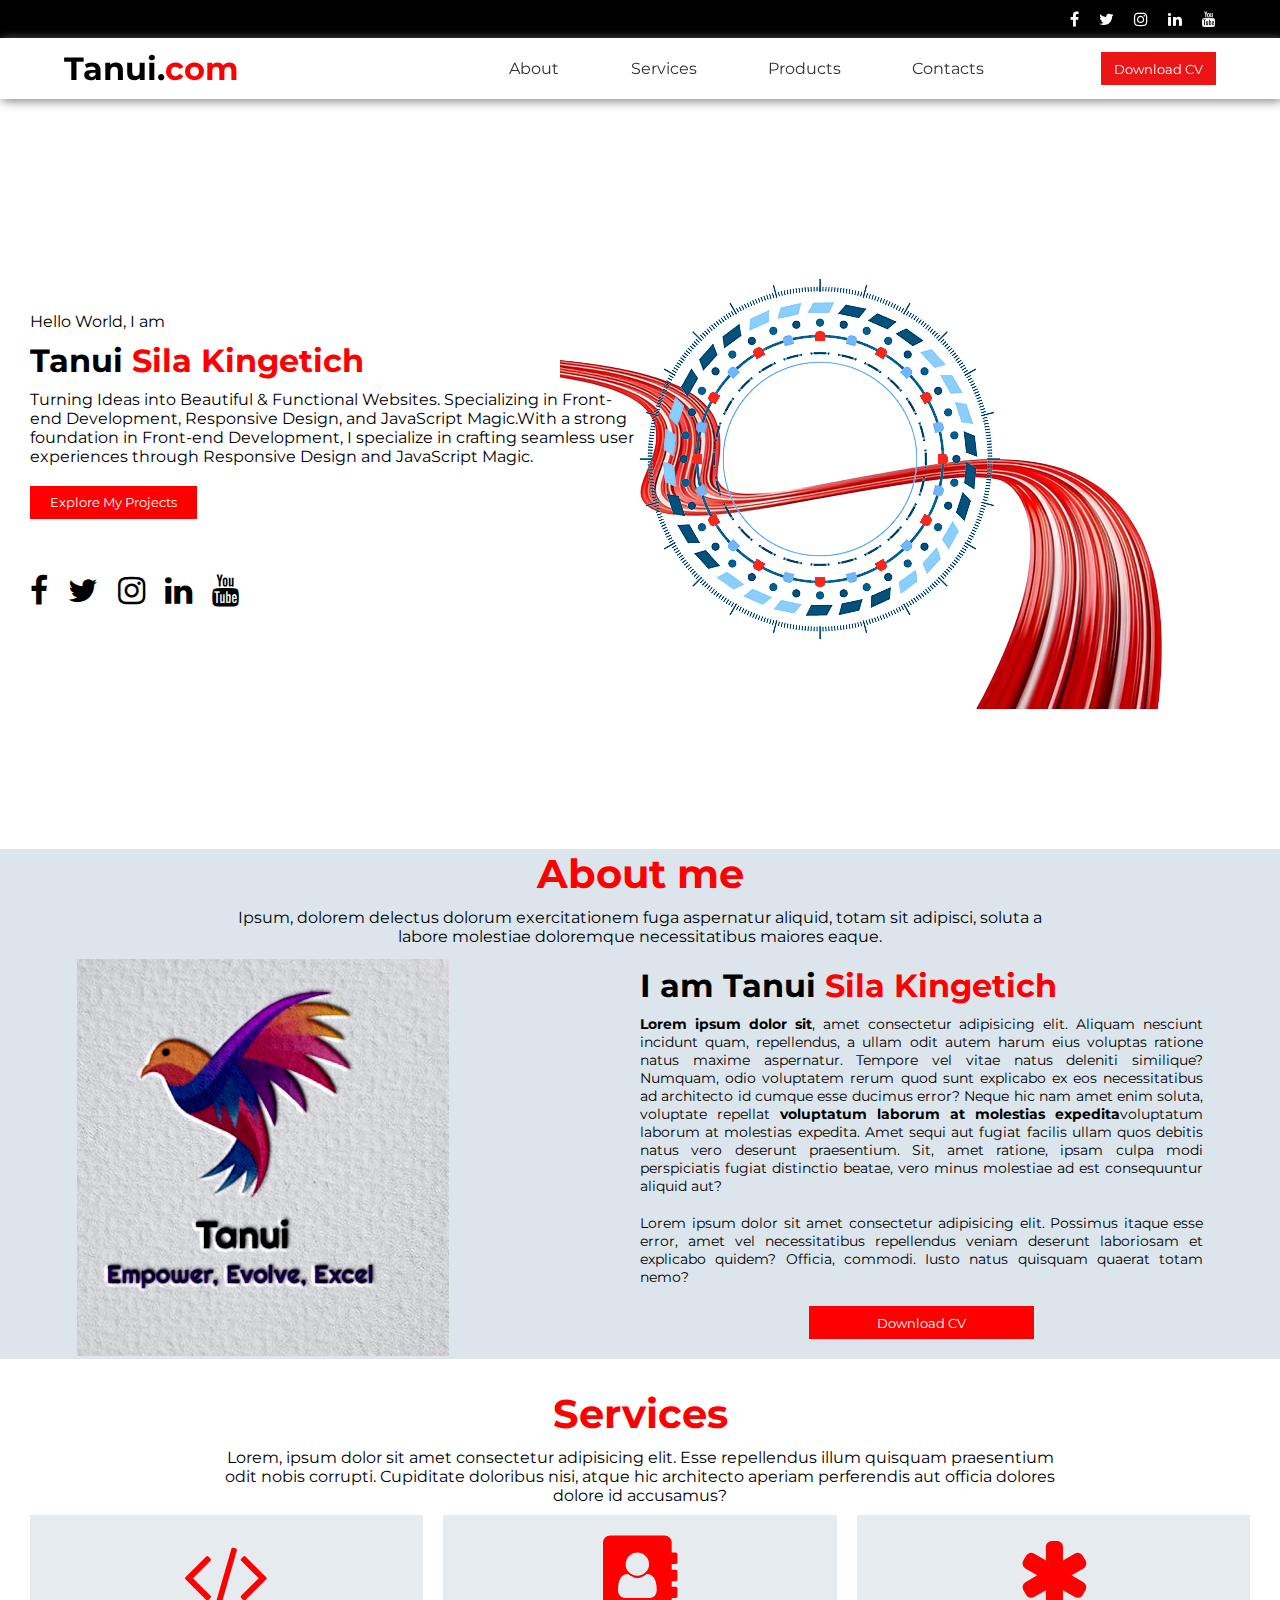
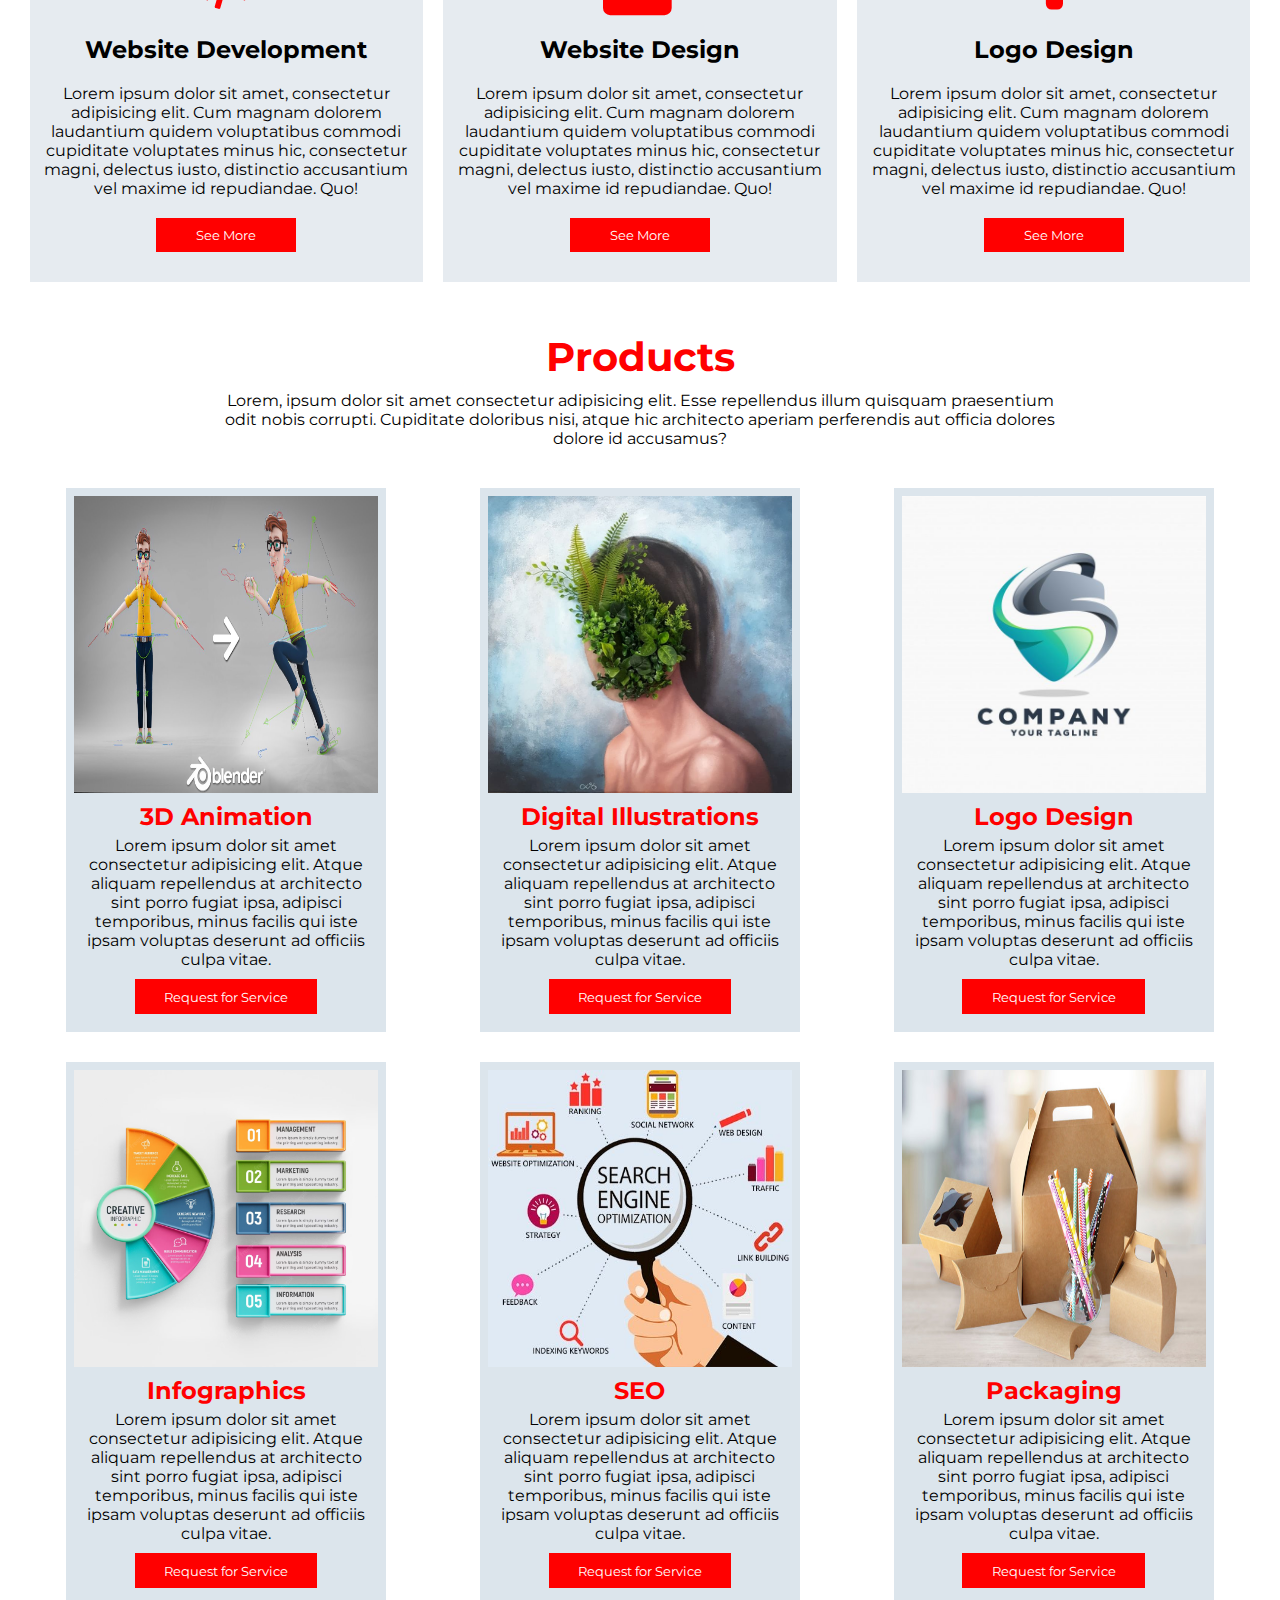
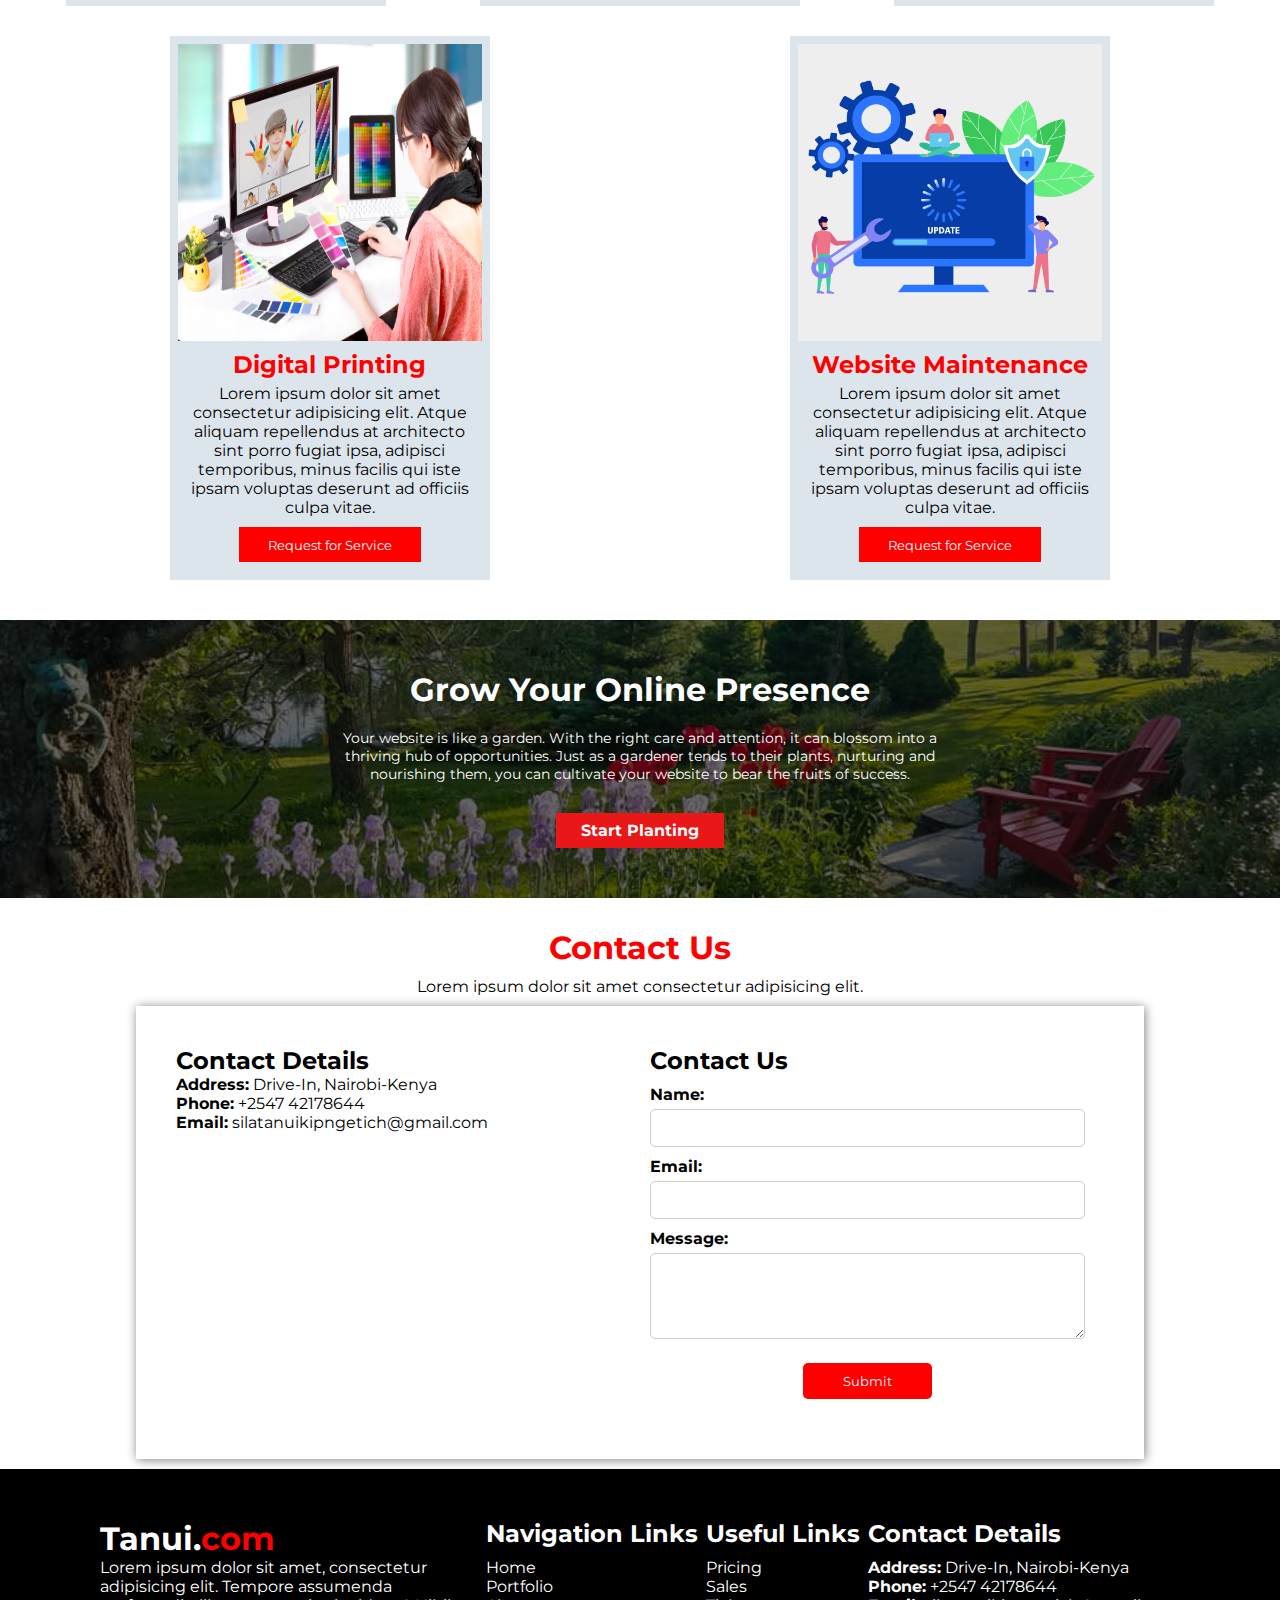
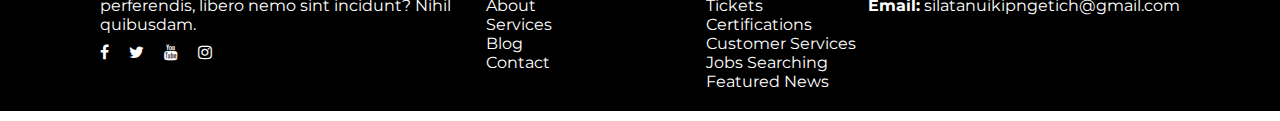
==== commit 692f6a11: "Twelveth Commit" ====
--- a/index.html
+++ b/index.html
@@ -73,7 +73,7 @@
        </div>
        <!-- <img src="images/Red Art.png" alt="" class="red_art"> -->
        <img src="images/red line art.png" alt="" class="red_line_art">
-       <img src="images/hero.png" alt="" class="hero_bg">
+       <img src="images/circle-art.png" alt="" class="hero_bg">
    </div>
 
    <!-- ABOUT ME SECTION -->
@@ -86,7 +86,7 @@
         </p>
     
         <div class="about_me">
-            <img src="images/Lady-PNG-Picture.png" alt="" class="about_art">
+            <img src="images/White Paper Logo Mockup (18).png" alt="" class="about_art">
             <div class="aside">
                 <h1 class="hero_name">
                 I am Tanui <span>Sila Kingetich</span>
--- a/portfolio.css
+++ b/portfolio.css
@@ -128,7 +128,7 @@
         right: 0;
         background-color: white;
         width: 100%;
-        box-shadow: 2px 2px 10px gray;
+        box-shadow: 2px 2px 10px rgb(124, 122, 122);
         padding: 10px;
         z-index: 11;
     }
@@ -222,22 +222,27 @@
         align-items: center;
         padding: 30px;
         position: relative;
-        background-color: rgb(218, 210, 201);
-        max-width: 960px;
+        background-image: url(images/background.jpg);
+        background-repeat: no-repeat;
+        background-size: cover;
+        /* background-position: center; */
+        /* max-width: 960px; */
     } 
     .red_line_art{
        display: none;                                                       
     }
     .hero_bg{
         position: absolute;
-        top:10px;
-        right: -180px;
-        z-index: -0;
+        top:40%;
+        right: -10%;
+        z-index: 0;
+        opacity: .7;
+        width:40%;
     }
     .hero_content{
-        width: 60%;
+        width: 100%;
         position: relative;
-        z-index: 1;
+        z-index: 2;
     }
 }
 /* ################################################################# */
@@ -331,6 +336,12 @@
 .section_text{
     width: 65%;
 }
+@media screen and (max-width : 976px){
+    .section_text{
+        width: 90%;
+    }
+}
+
 .services{
     display: flex;
     justify-content:space-around;
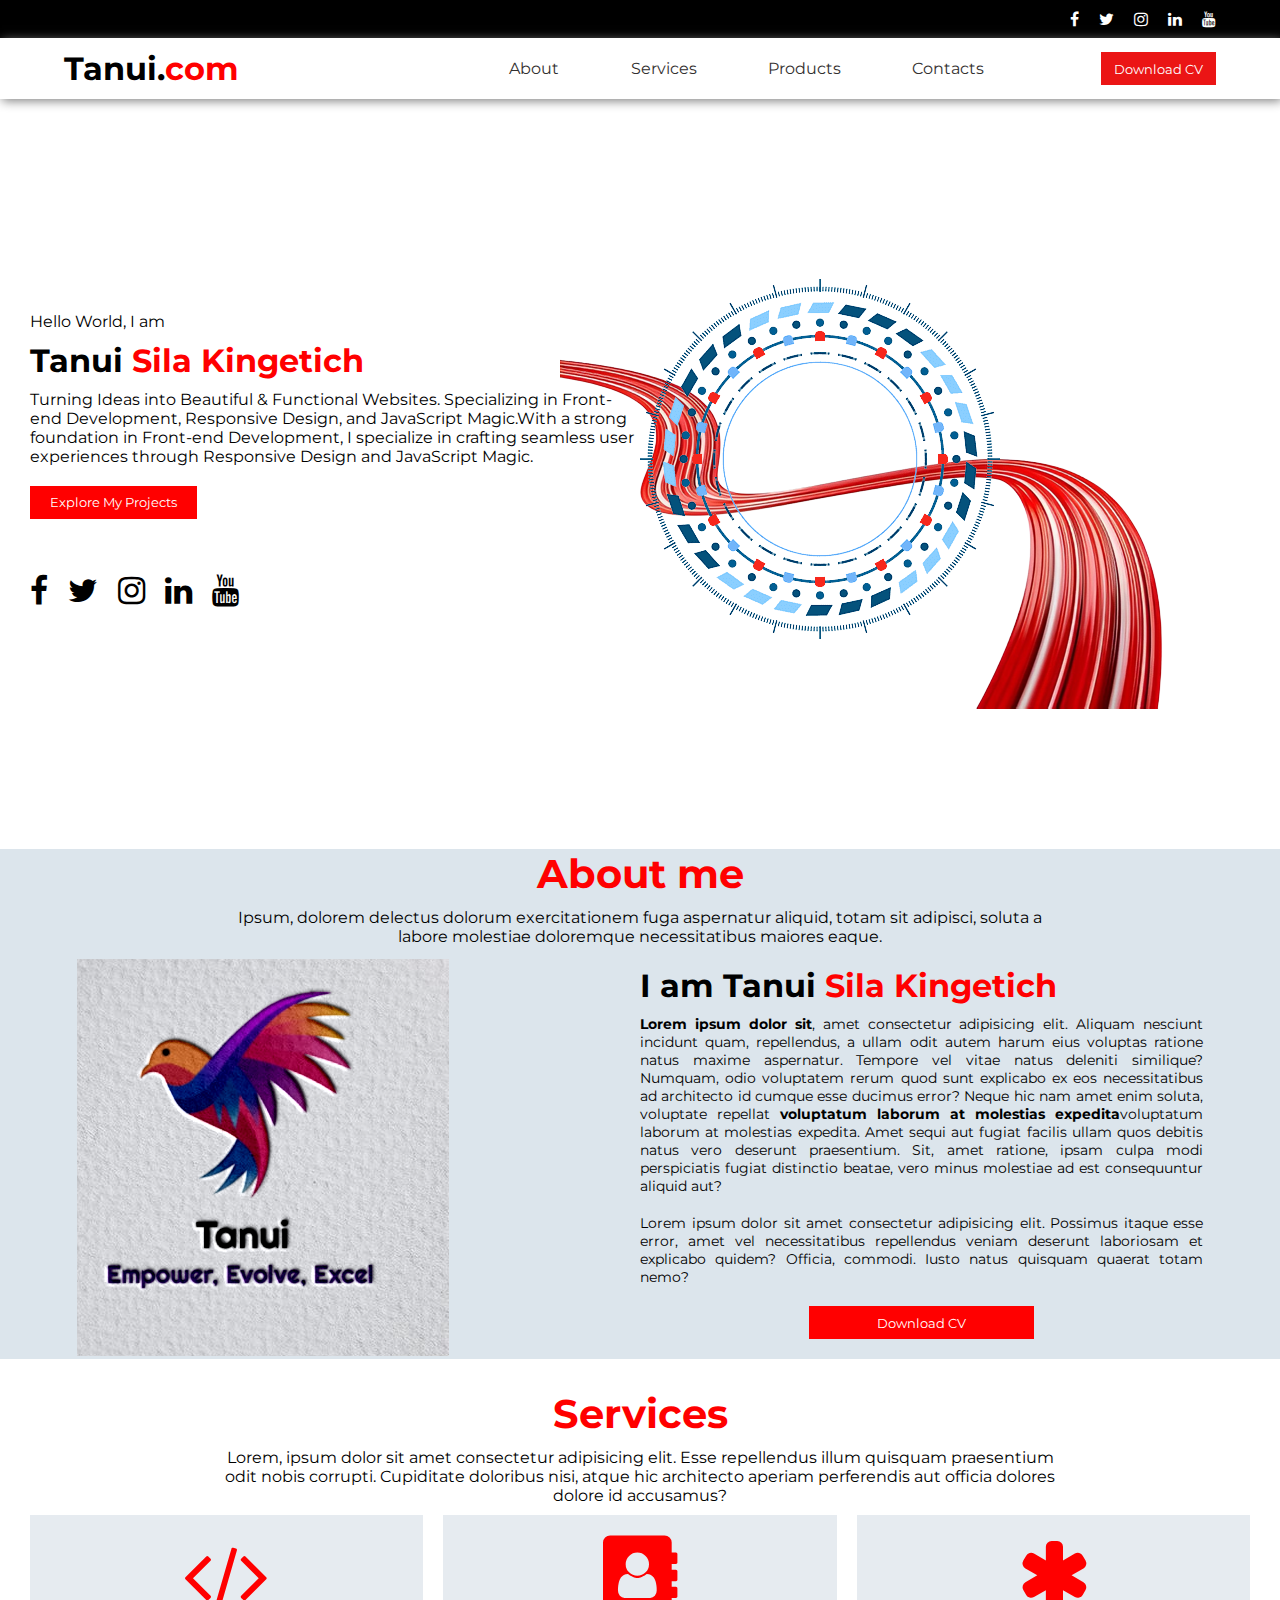
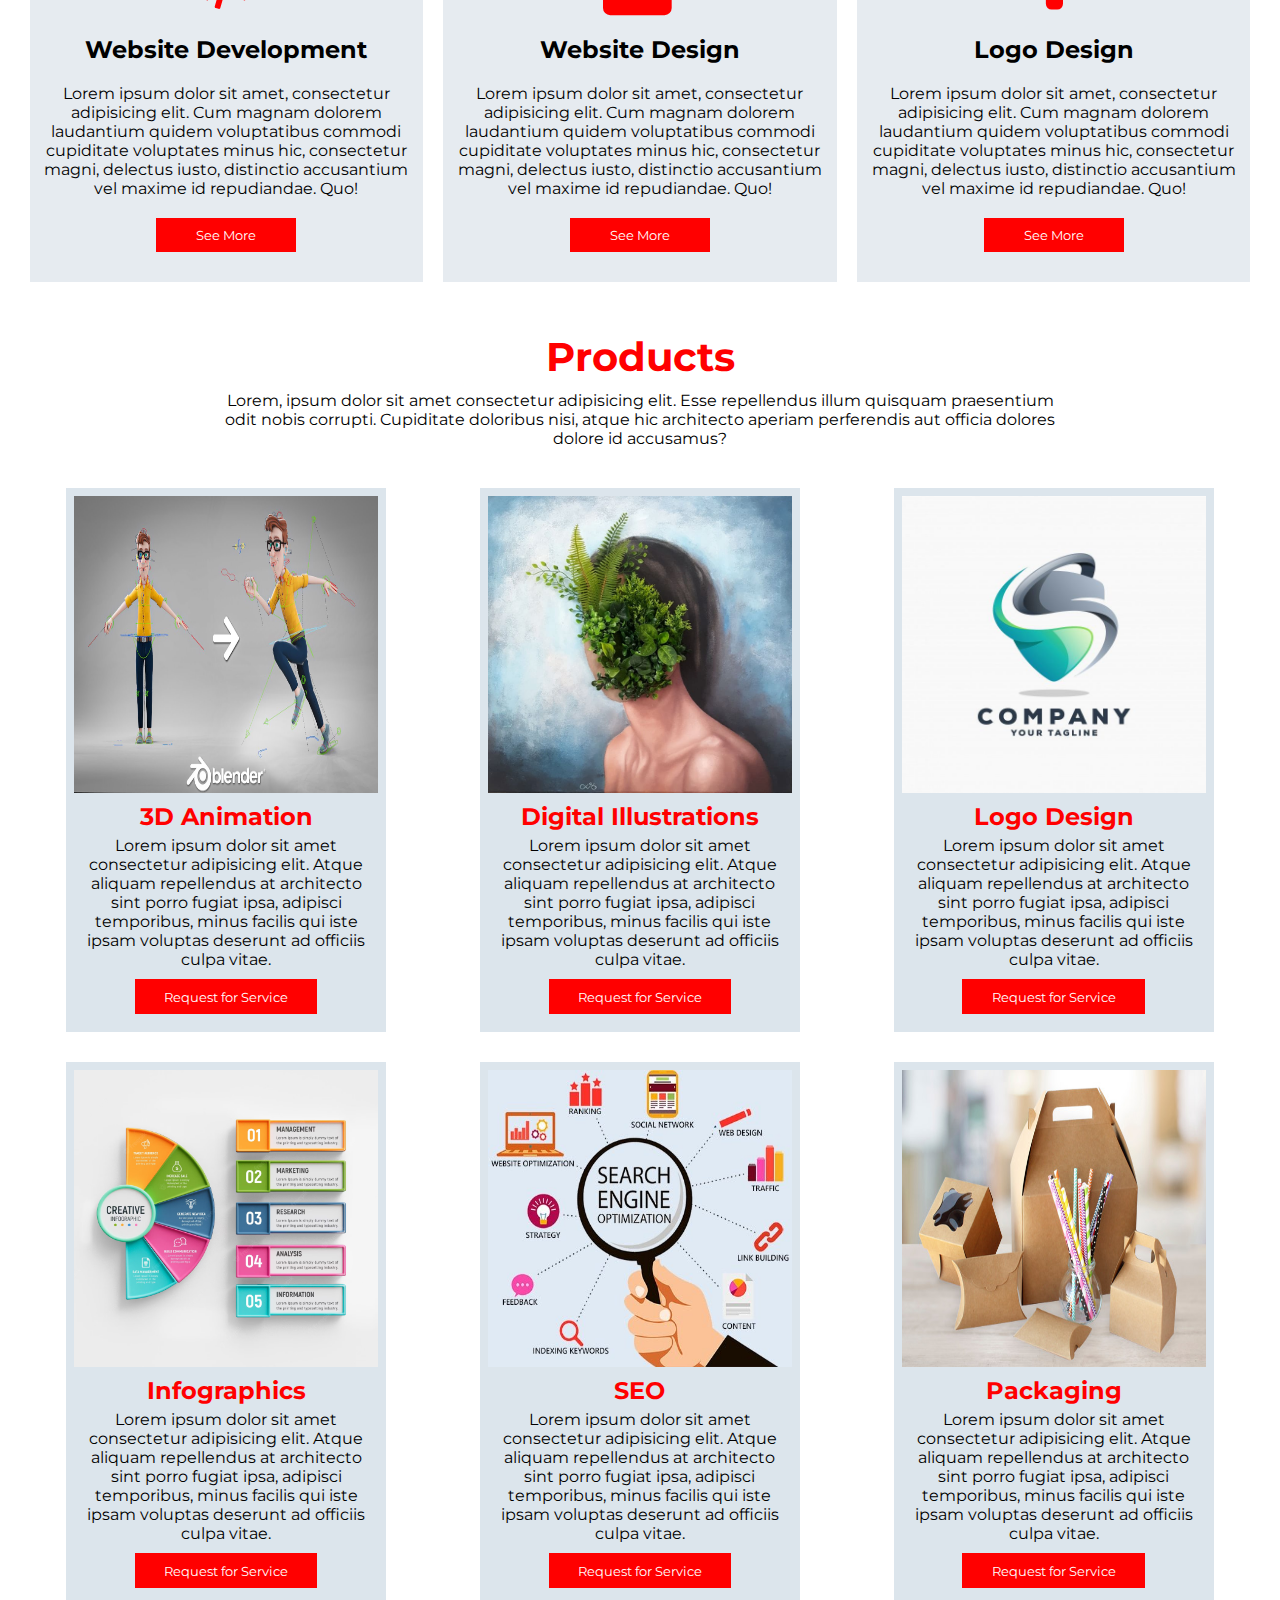
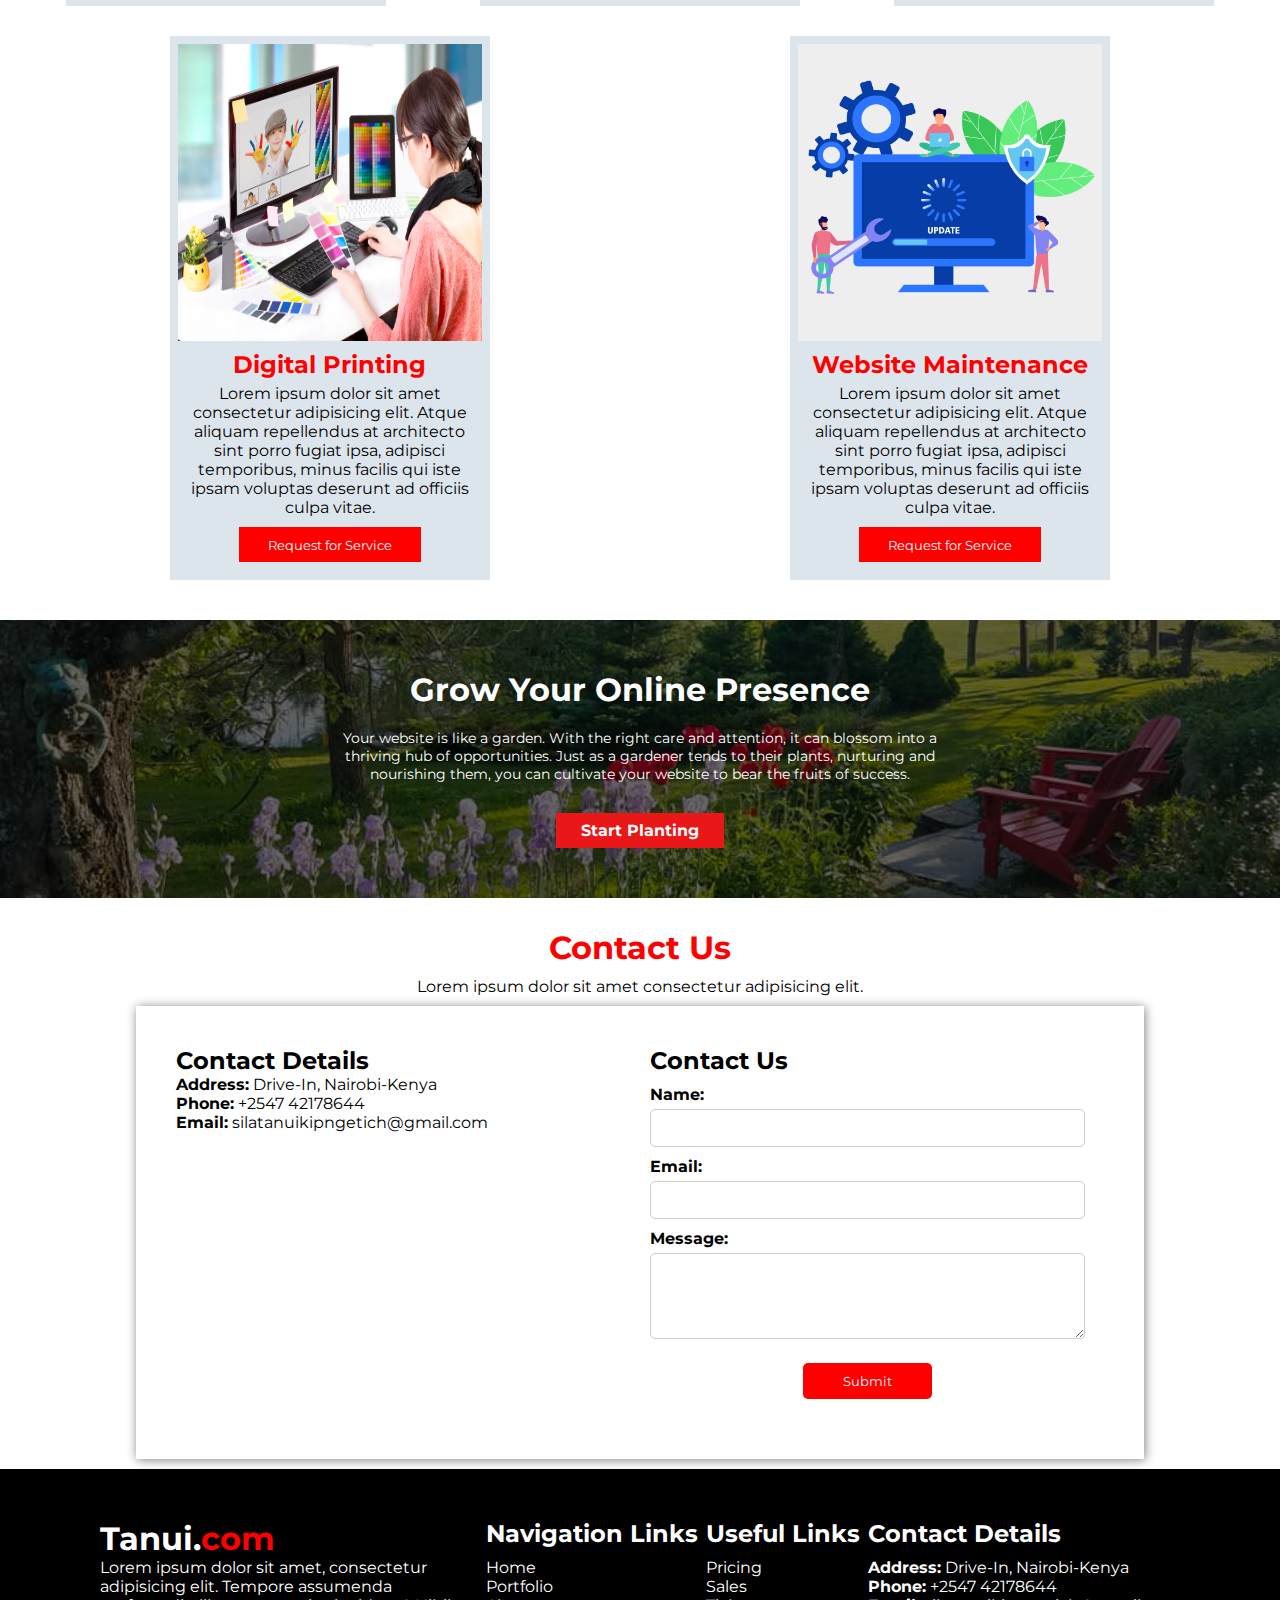
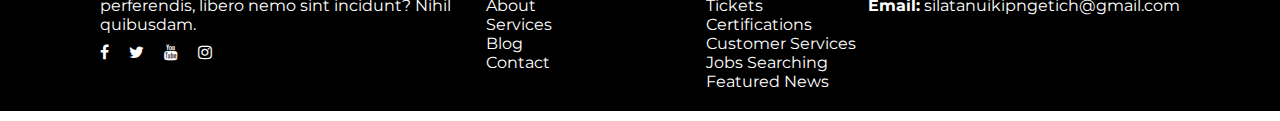
==== commit abe4b02d: "Thirtenth Commit" ====
--- a/index.html
+++ b/index.html
@@ -2,7 +2,7 @@
 <html lang="en">
 <head>
     <meta charset="UTF-8">
-    <meta name="viewport" content="width=device-width, initial-scale=1.0">
+    <meta name="viewport" content="width=device-width, minimum-scale=1.0">
     <link rel="preconnect" href="https://fonts.googleapis.com">
     <link rel="preconnect" href="https://fonts.gstatic.com" crossorigin>
 
--- a/portfolio.css
+++ b/portfolio.css
@@ -7,7 +7,7 @@
     box-sizing: border-box;
 }
 
-body{
+body, html{
     overflow-x: hidden;
 }
 
@@ -222,22 +222,17 @@
         align-items: center;
         padding: 30px;
         position: relative;
-        background-image: url(images/background.jpg);
+        background-image: url(images/back1.jpg);
         background-repeat: no-repeat;
         background-size: cover;
-        /* background-position: center; */
+        background-position:center;
         /* max-width: 960px; */
     } 
     .red_line_art{
        display: none;                                                       
     }
     .hero_bg{
-        position: absolute;
-        top:40%;
-        right: -10%;
-        z-index: 0;
-        opacity: .7;
-        width:40%;
+       display:none;
     }
     .hero_content{
         width: 100%;
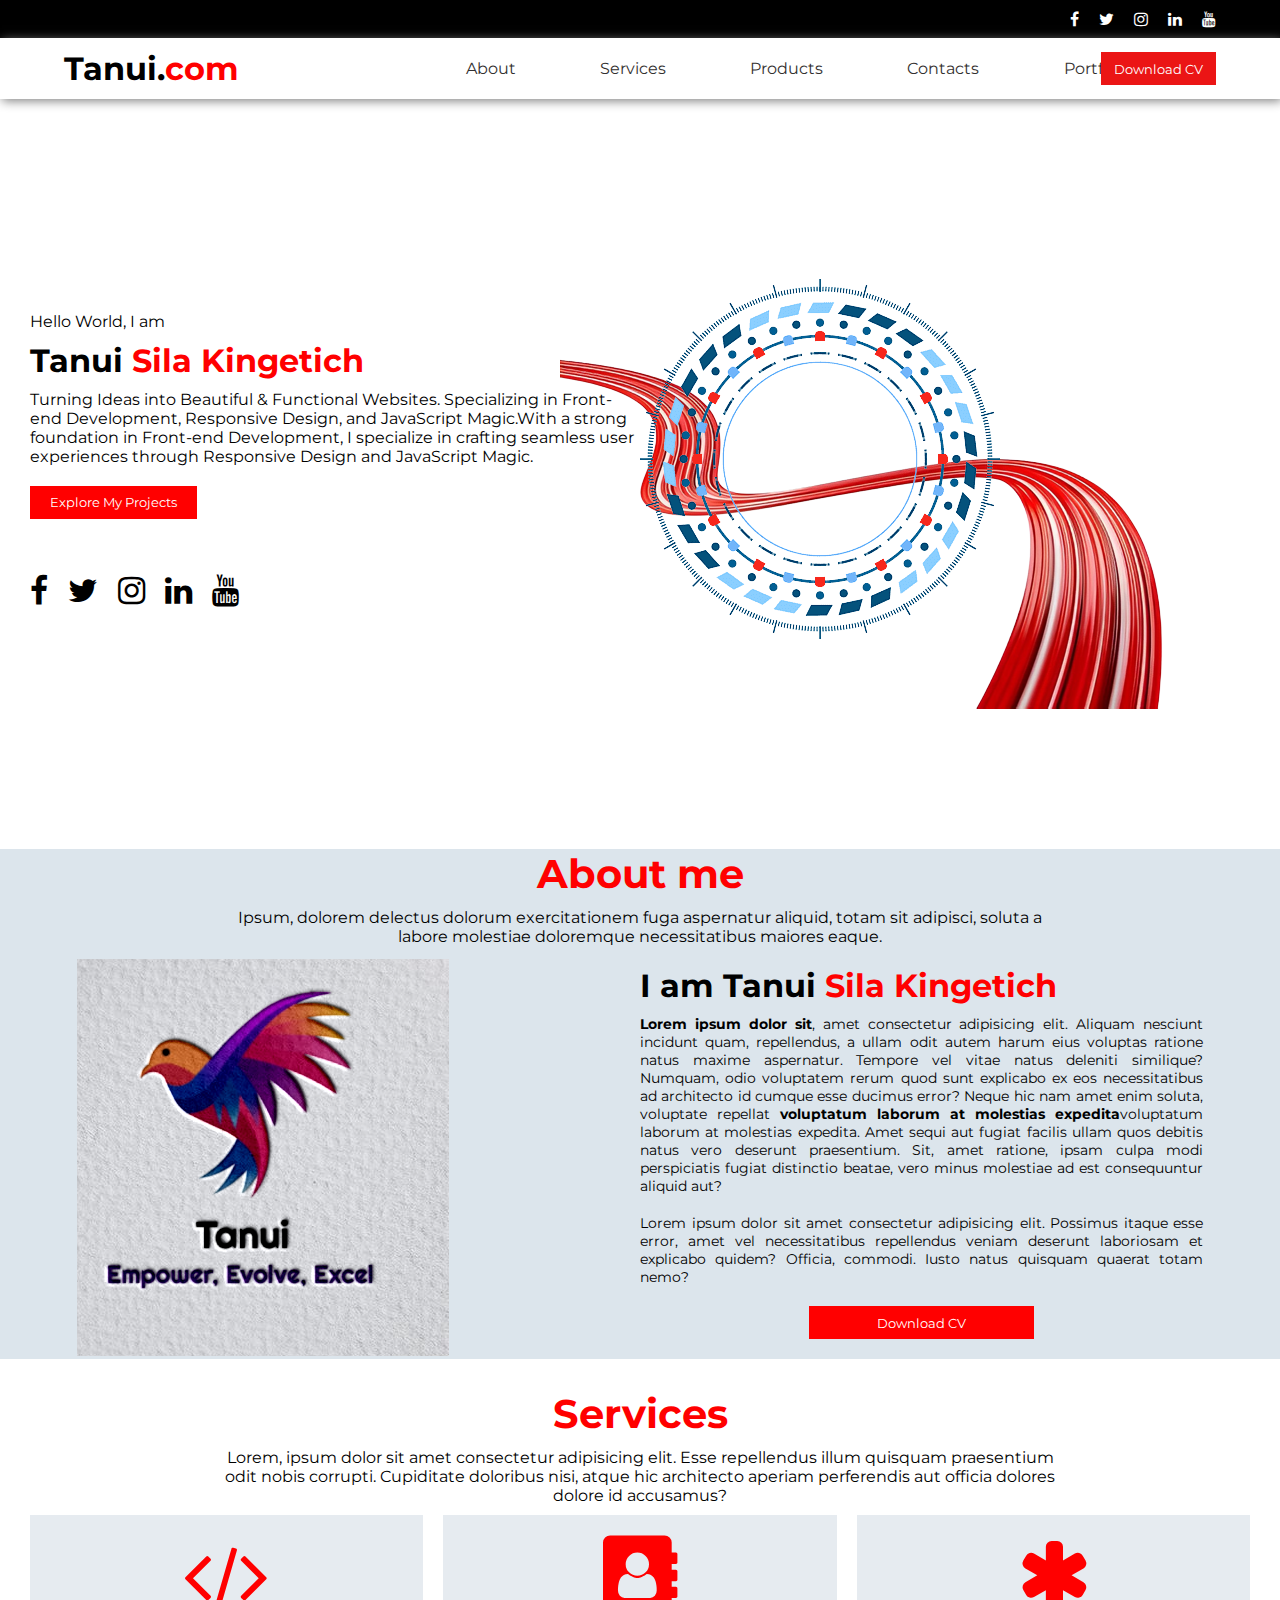
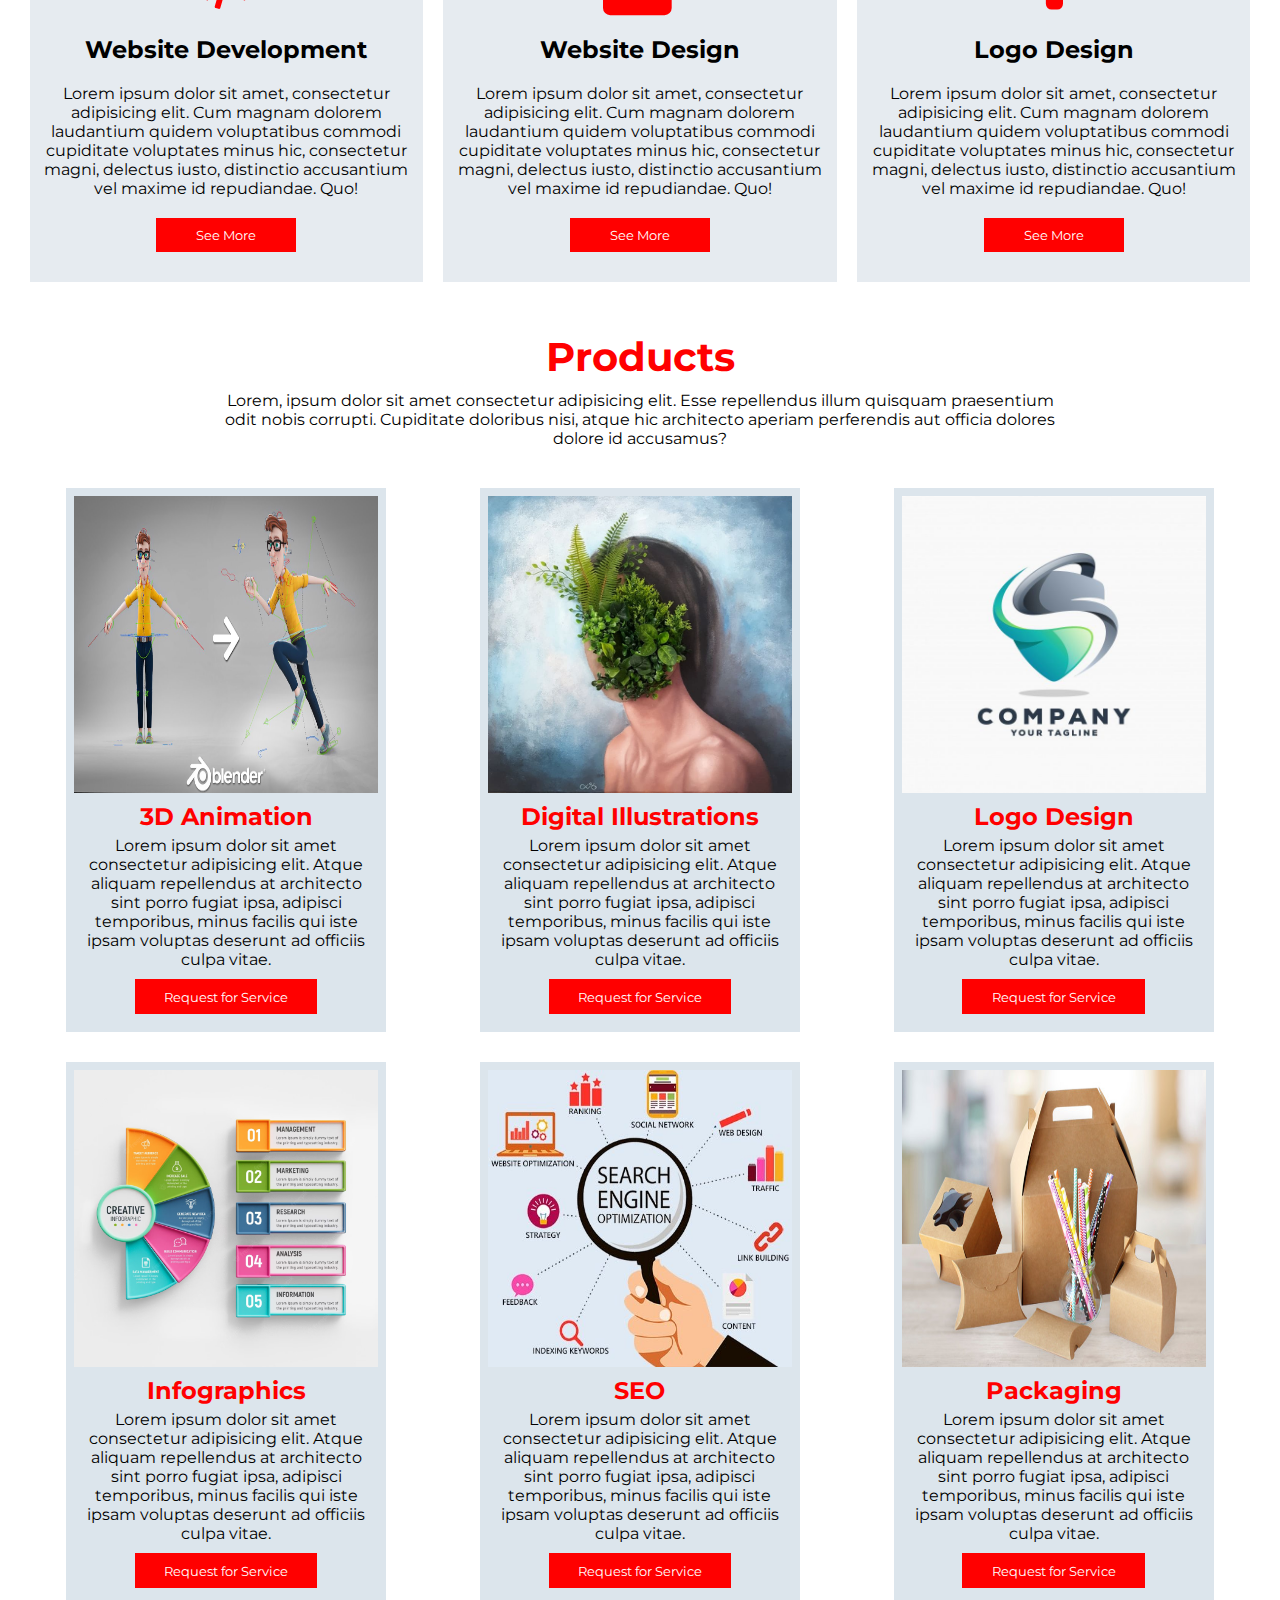
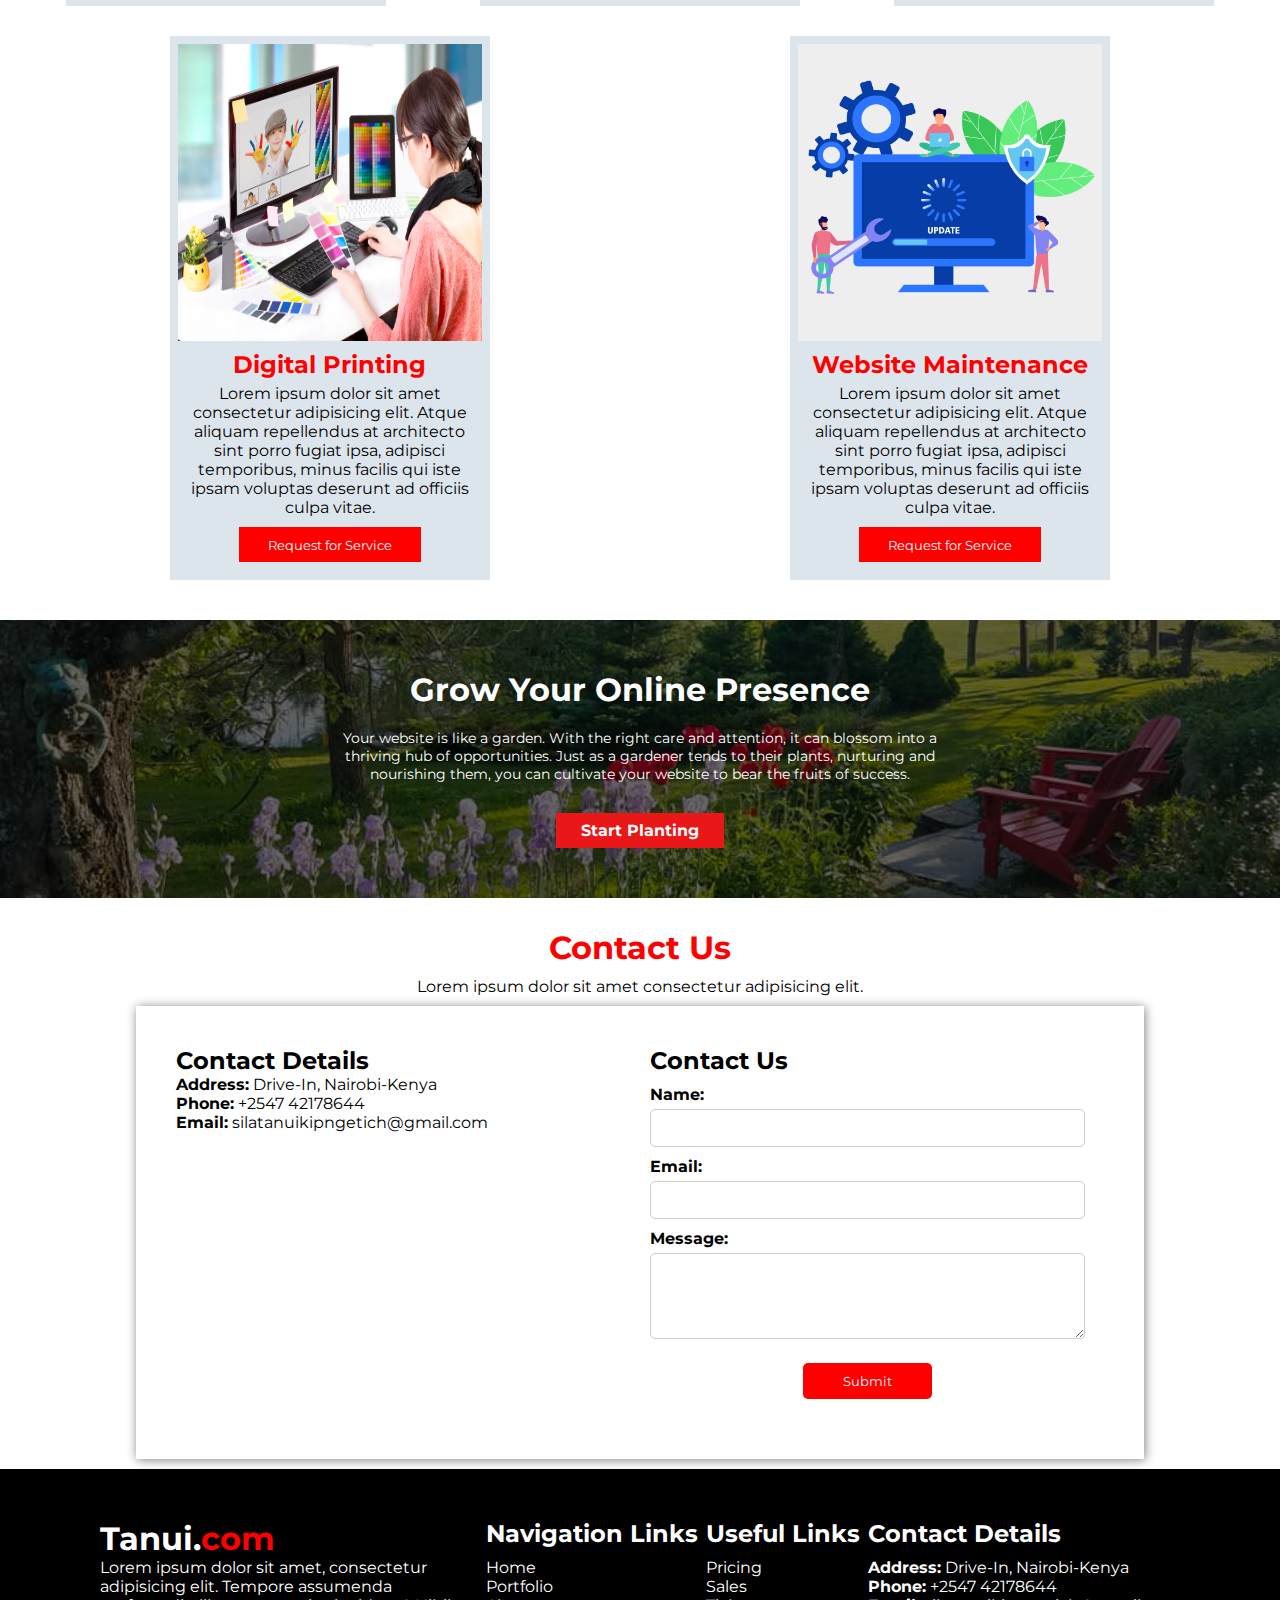
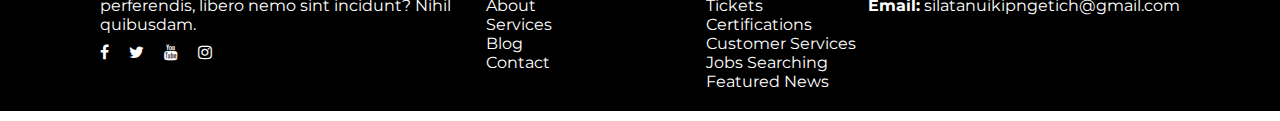
==== commit fba25c47: "Foutheenth Commit" ====
--- a/index.html
+++ b/index.html
@@ -47,6 +47,10 @@
             <a href="#contacts">
                 <li>Contacts</li>
             </a>
+
+            <a href="my_work/porfolio.html">
+                <li>Portfolio</li>
+            </a>
        </ul>
 
        <button class="btn_nav">Download CV</button>
